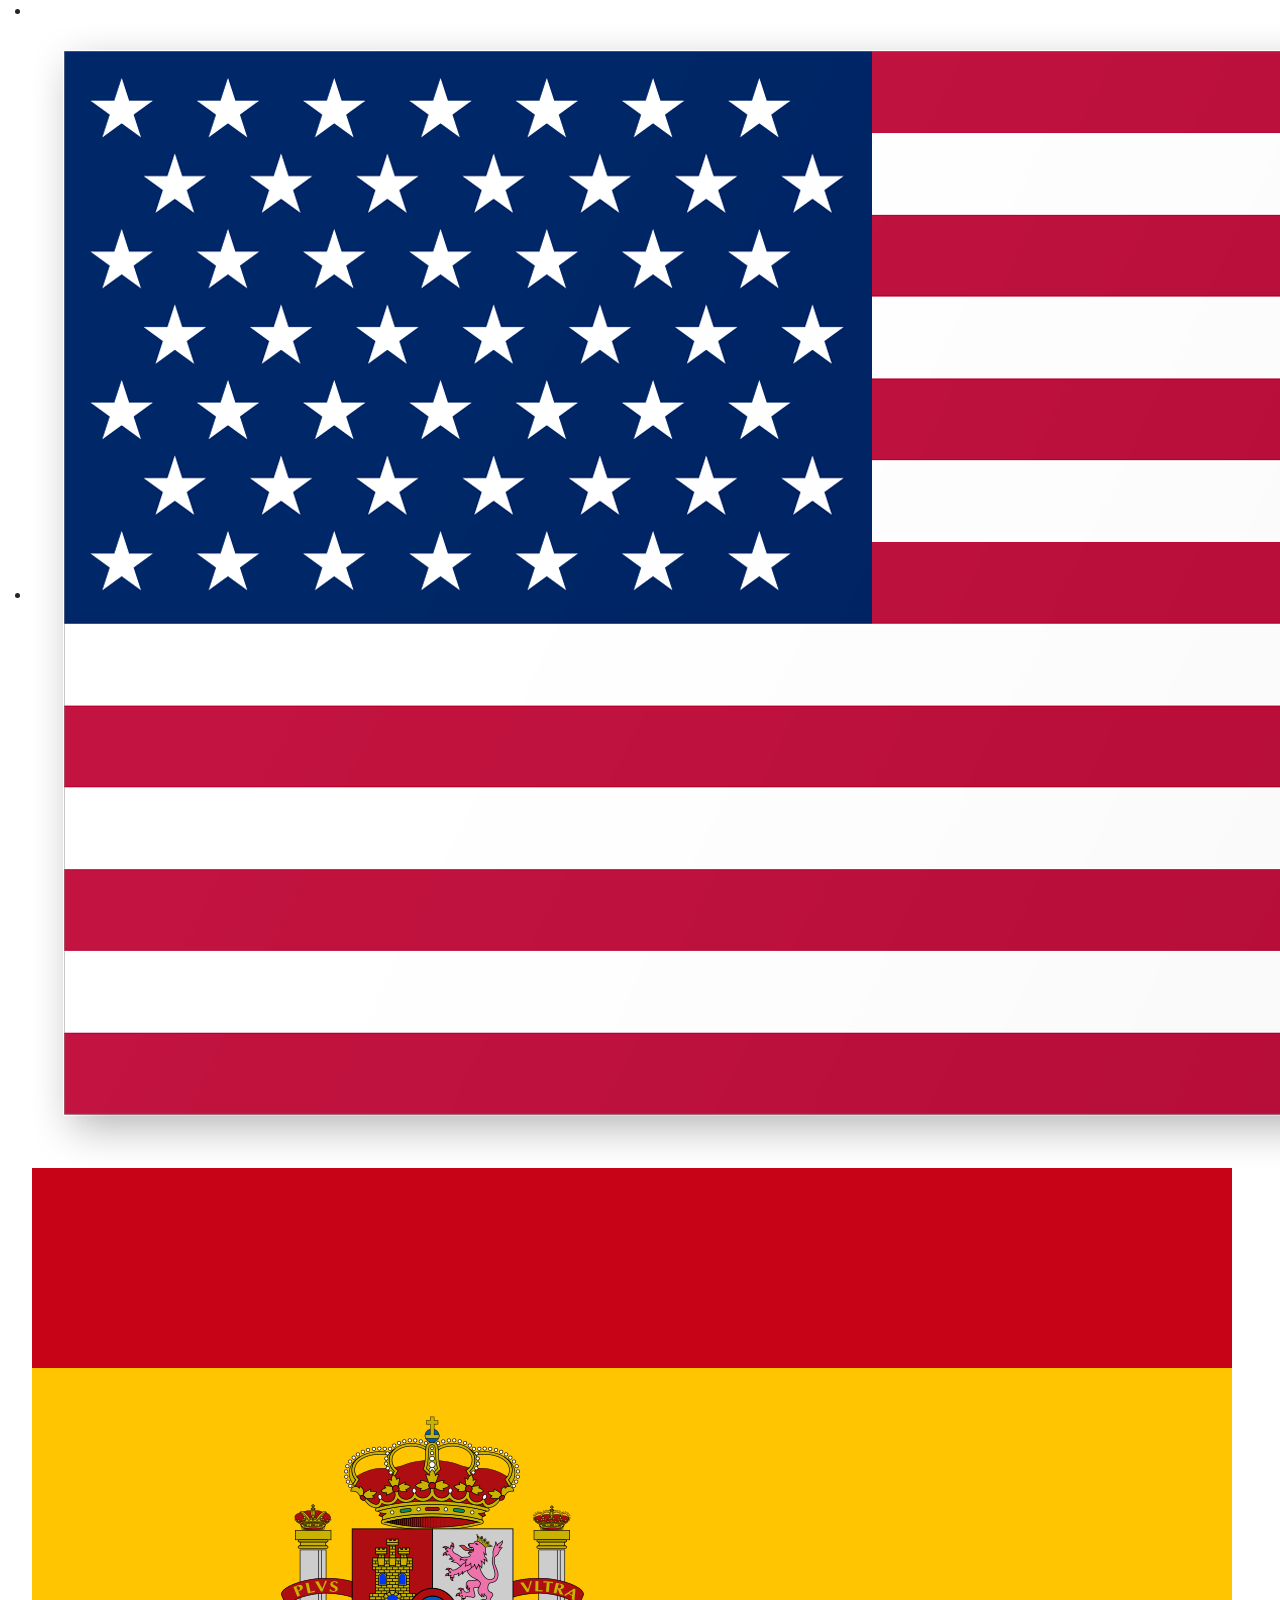
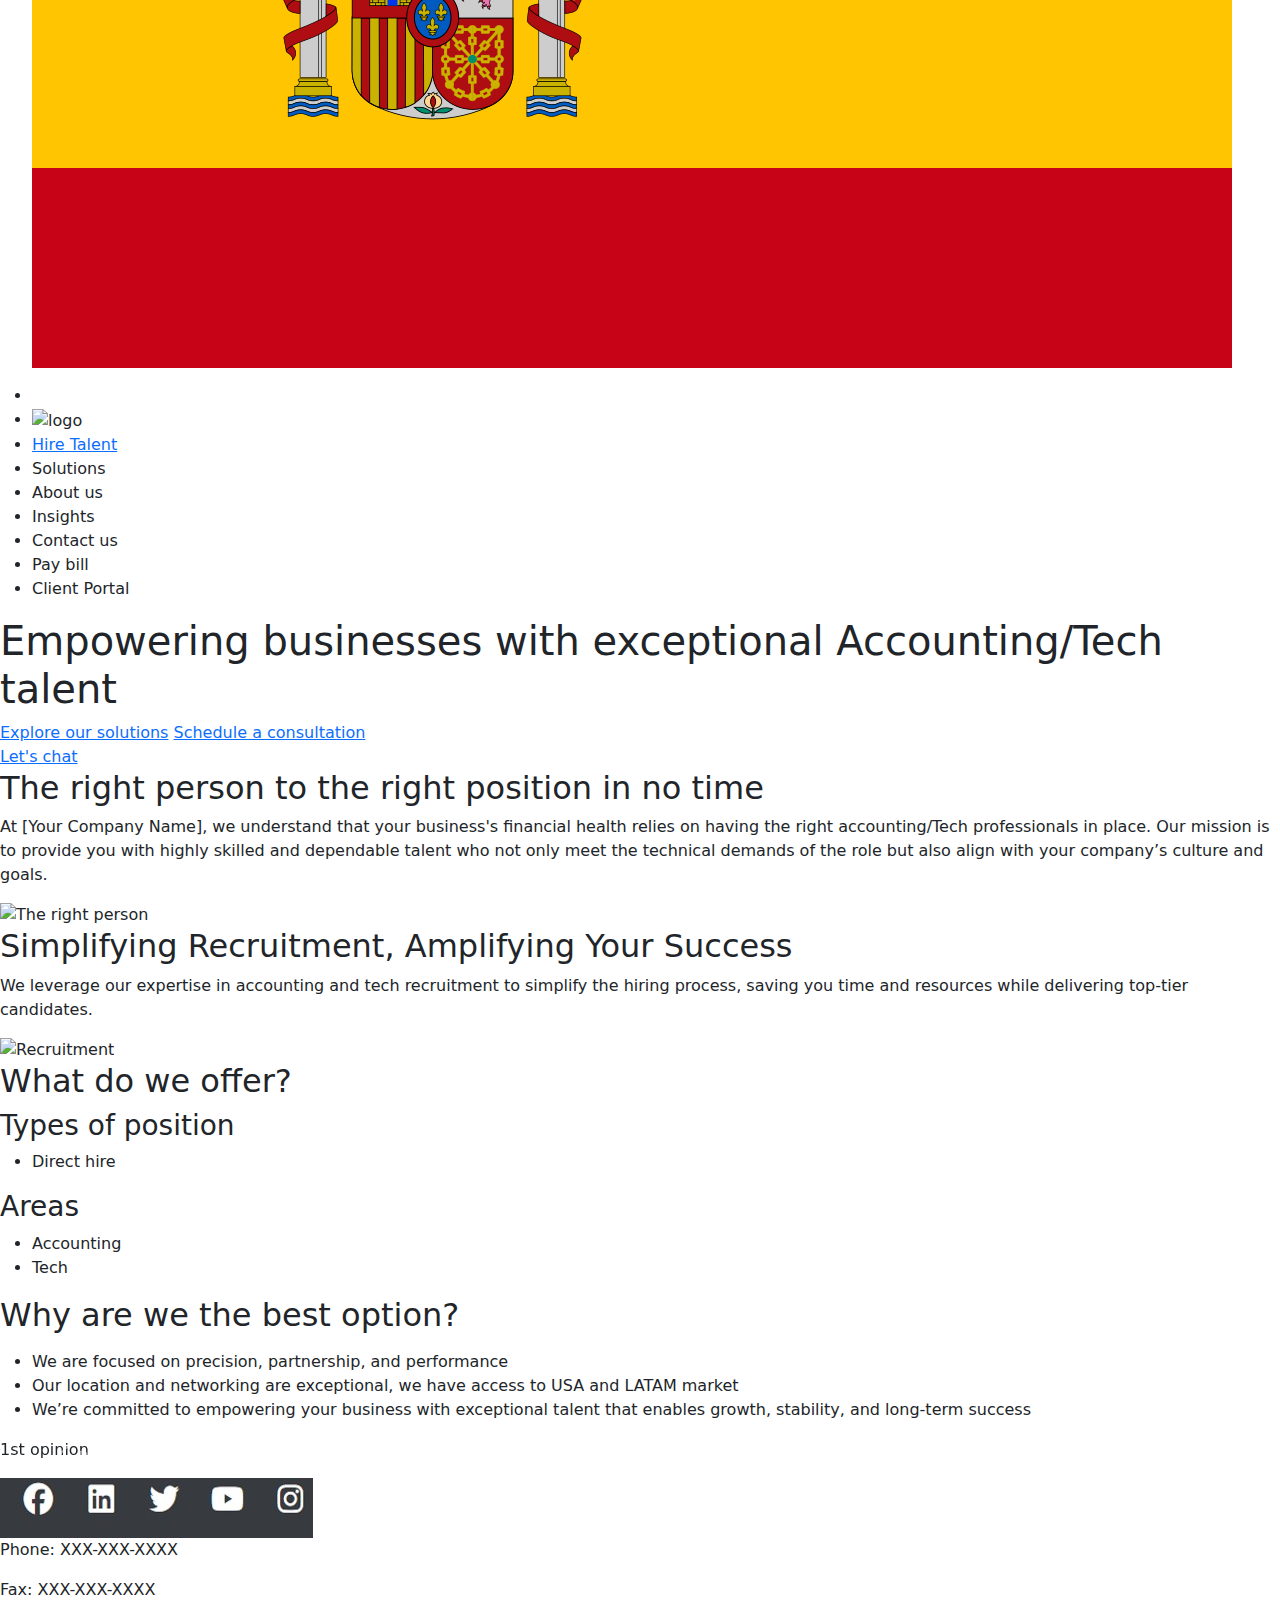
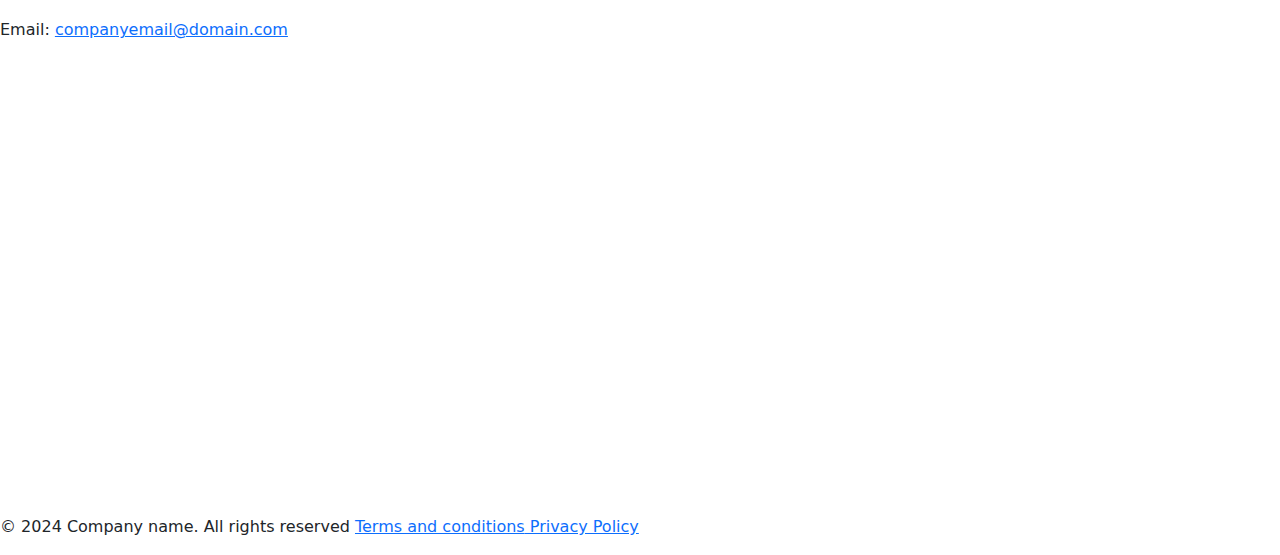
==== index.html @ a458c4ed "1st commit, just to save the 1st changes" ====
<!DOCTYPE html>
<html lang="en">
  <head>
    <meta charset="UTF-8" />
    <meta http-equiv="X-UA-Compatible" content="IE=edge" /> <!--The X-UA-Compatible meta tag allows web authors to choose which version of Internet Explorer (IE) should render the page. -->
    <meta name="viewport" content="width=device-width, initial-scale=1.0" />
    <link href="https://cdn.jsdelivr.net/npm/bootstrap@5.3.3/dist/css/bootstrap.min.css" rel="stylesheet" integrity="sha384-QWTKZyjpPEjISv5WaRU9OFeRpok6YctnYmDr5pNlyT2bRjXh0JMhjY6hW+ALEwIH" crossorigin="anonymous">
    <title>AI-Accounting</title>
    <link rel="stylesheet" href="style.css" />
  </head>
  <!-- HEADER - STICK RIBBON  -->
  <header> 
    <div id="language-ribbon">
        <ul>
            <li id="search-item" class="language-ribbon-item"></li>
            <li id="language-container-item" class="language-ribbon-item">
                <img alt="USA-flag" src="USA flag.png" loading="lazy">
                <img alt="Spain-flag" src="Spain flag.png" loading="lazy">
            </li>
        </ul>
    </div>
    <div id="menu">
        <nav id="nav-menu">
            <ul>
                <li id="logo" class="menu-item"></li>
                <li class="menu-item">
                    <a><img alt="logo" src="" loading="lazy"></a>
                </li>
                <li class="menu-item"><a href="index2.html" target="_blank">Hire Talent</a></li>
                <li class="menu-item"><a >Solutions</a></li>
                <li class="menu-item"><a>About us</a></li>
                <li class="menu-item"><a>Insights</a></li>
                <li class="menu-item"><a>Contact us</a></li>
                <li class="menu-item"><a>Pay bill</a></li>
                <li class="menu-item"><a>Client Portal</a></li>
            </ul>
        </nav>
    </div>
  </header>
  <!-- BODY -->
  <body>
    <section id="home-page-1st-vp" class="section-item">
        <div id="hp-1st-vp-container">
            <h1>Empowering businesses with exceptional Accounting/Tech talent</h1>
            <a href="index3.html" target="_blank">Explore our solutions</a>
            <a href="https://calendly.com/"  target="_blank">Schedule a consultation</a>
        </div>
        <div id="ws-link"><a href="https://wa.me/qr/YLX2N3ZNOW6HH1">Let's chat</a></div>
    </section>
    <section id="home-page-2nd-vp" class="section-item">
        <div id="hp-2nd-vp-container">
            <h2 class="vp-title">The right person to the right position in no time</h2>
            <p class="vp-paragraph">At [Your Company Name], we understand that your business's financial health relies on having the right accounting/Tech professionals in place.
                Our mission is to provide you with highly skilled and dependable talent who not only meet the technical demands of the role but also align with your company’s culture and goals.</p>
            <img src="" alt="The right person" loading="lazy" aria-label="Content">
        </div>
    </section>
    <section id="home-page-3rd-vp" class="section-item">
        <div id="hp-3rd-vp-container">
            <h2 class="vp-title">Simplifying Recruitment, Amplifying Your Success</h2>
            <p class="vp-paragraph">We leverage our expertise in accounting and tech recruitment to simplify the hiring process, saving you time and resources while delivering top-tier candidates.</p>
            <img src="" alt="Recruitment" loading="lazy" aria-label="Content">
        </div>
    </section>
    <section id="home-page-4th-vp" class="section-item">
        <div id="hp-4th-vp-container">
            <h2 class="vp-title">What do we offer?</h2>
            <article class="what-do-we-offer-item">
                <h3 class="vp-subtitle">Types of position</h3>
                <ul class="vp-list">
                    <li class="vp-list-item">Direct hire</li>
                </ul>
            </article>
            <article class="what-do-we-offer-item">
                <h3 class="vp-subtitle">Areas</h3>
                <ul class="vp-list">
                    <li class="vp-list-item">Accounting</li>
                    <li class="vp-list-item">Tech</li>
                </ul>
            </article>
        </div>
    </section>
    <section id="home-page-5th-vp" class="section-item">
        <div id="hp-5th-vp-container">
            <h2 class="vp-title">Why are we the best option?</h2>
            <p class="vp-paragraph"><ul>
                <li class="vp-list-item">We are  focused on precision, partnership, and performance</li>
                <li class="vp-list-item">Our location and networking are exceptional, we have access to USA and LATAM market</li>
                <li class="vp-list-item">We’re committed to empowering your business with exceptional talent that enables growth, stability, and long-term success</li>
            </ul></p>
        </div>
    </section>
    <section id="home-page-6th-vp" class="section-item">
        <div id="carouselExampleControls" class="carousel slide" data-ride="carousel">
            <div class="carousel-inner">
              <div class="carousel-item active">
                <p>1st opinion</p>
              </div>
              <div class="carousel-item">
                <p>2nd opinion</p>
              </div>
              <div class="carousel-item">
                <p>3rd opinion</p>
                <img class="d-block w-100" src="..." alt="Third slide">
              </div>
            </div>
            <a class="carousel-control-prev" href="#carouselExampleControls" role="button" data-slide="prev">
              <span class="carousel-control-prev-icon" aria-hidden="true"></span>
              <span class="sr-only">Previous</span>
            </a>
            <a class="carousel-control-next" href="#carouselExampleControls" role="button" data-slide="next">
              <span class="carousel-control-next-icon" aria-hidden="true"></span>
              <span class="sr-only">Next</span>
            </a>
          </div>
    </section>
    <footer id="footer" class="section-item">
        <div id="footer-top">
            <div id="social-media">
                <img src="Social icons.jpg">
                <p class="vp-paragraph">Phone: XXX-XXX-XXXX</p>
                <p class="vp-paragraph">Fax: XXX-XXX-XXXX</p>
                <p class="vp-paragraph">Email: <a href="operations@drage.com">companyemail@domain.com</a></p>
            </div>
            <div id="address-map">
                <iframe src="https://www.google.com/maps/embed?pb=!1m18!1m12!1m3!1d3594.900350134119!2d-80.28586082460143!3d25.70772317738582!2m3!1f0!2f0!3f0!3m2!1i1024!2i768!4f13.1!3m3!1m2!1s0x88d9c7fb9c300001%3A0x1b3c78d5ae672bc2!2s1550%20Madruga%20Ave%20STE%20150%2C%20Coral%20Gables%2C%20FL%2033146!5e0!3m2!1sen!2sus!4v1735952001867!5m2!1sen!2sus" width="600" height="450" style="border:0;" allowfullscreen="" loading="lazy" referrerpolicy="no-referrer-when-downgrade"></iframe>
            </div>
        </div>
        <div id="footer-bottom">
            <p class="footer-bottom">© 2024 Company name. All rights reserved <span class="footer-link"><a href=""> Terms and conditions</a></span><span class="footer-link"><a href=""> Privacy Policy</a></span></p>
        </div>
    </footer>

    <script src="https://code.jquery.com/jquery-3.6.0.min.js"></script>
    <script src="https://cdn.jsdelivr.net/npm/@popperjs/core@2.10.2/dist/umd/popper.min.js"></script>
    <script src="https://cdn.jsdelivr.net/npm/bootstrap@5.3.3/dist/js/bootstrap.min.js"></script>   
  </body>

<html>
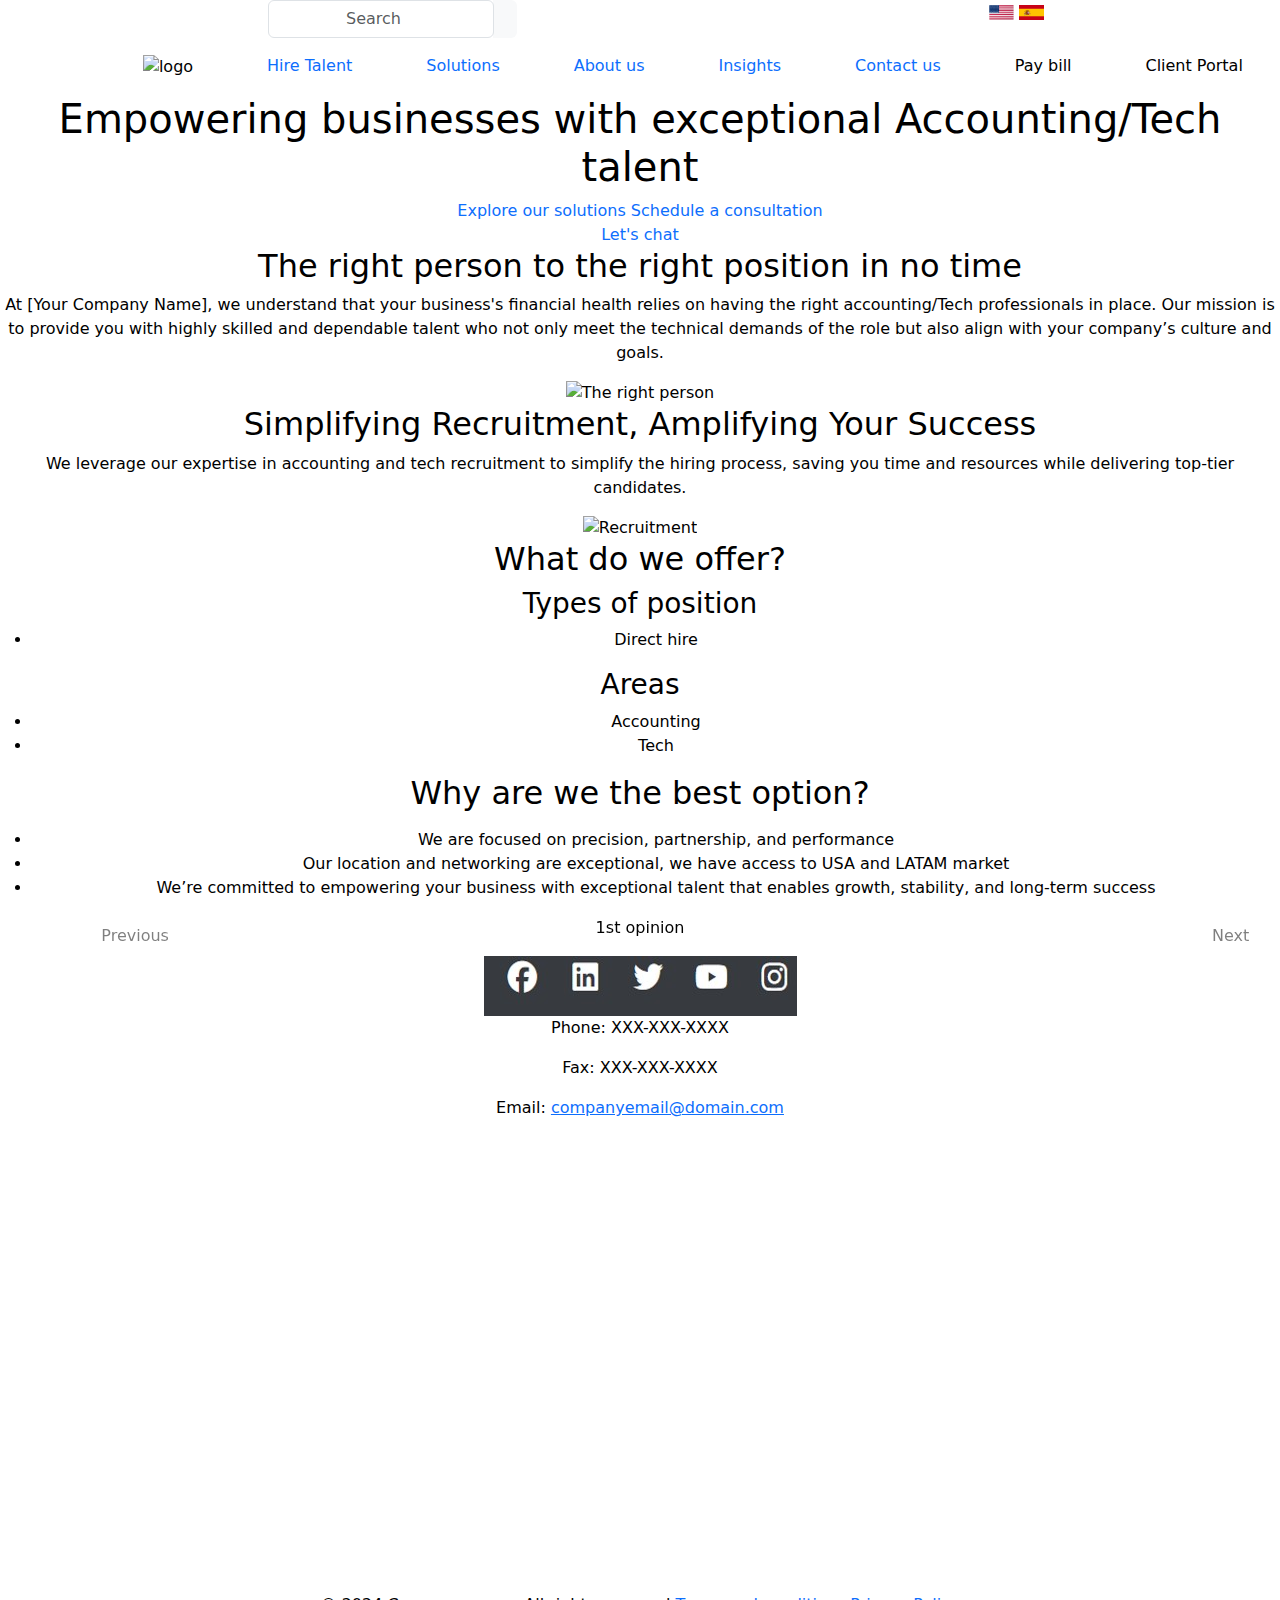
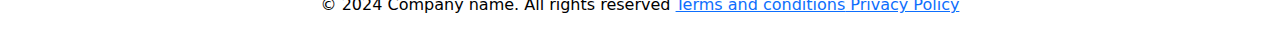
==== commit 4014c427: "Structure almost ready with first CSS config" ====
--- a/index.html
+++ b/index.html
@@ -10,9 +10,16 @@
   </head>
   <!-- HEADER - STICK RIBBON  -->
   <header> 
-    <div id="language-ribbon">
-        <ul>
-            <li id="search-item" class="language-ribbon-item"></li>
+    <div id="language-ribbon-container">
+        <ul id="language-ribbon">
+            <li id="search-item" class="language-ribbon-item">
+                <div class="input-group rounded">
+                    <input type="search" class="form-control rounded" placeholder="Search" aria-label="Search" aria-describedby="search-addon" />
+                    <span class="input-group-text border-0" id="search-addon">
+                      <i class="fas fa-search"></i>
+                    </span>
+                  </div>
+            </li>
             <li id="language-container-item" class="language-ribbon-item">
                 <img alt="USA-flag" src="USA flag.png" loading="lazy">
                 <img alt="Spain-flag" src="Spain flag.png" loading="lazy">
@@ -24,13 +31,13 @@
             <ul>
                 <li id="logo" class="menu-item"></li>
                 <li class="menu-item">
-                    <a><img alt="logo" src="" loading="lazy"></a>
+                    <a href="index.html" target="_blank"><img alt="logo" src="" loading="lazy"></a>
                 </li>
                 <li class="menu-item"><a href="index2.html" target="_blank">Hire Talent</a></li>
-                <li class="menu-item"><a >Solutions</a></li>
-                <li class="menu-item"><a>About us</a></li>
-                <li class="menu-item"><a>Insights</a></li>
-                <li class="menu-item"><a>Contact us</a></li>
+                <li class="menu-item"><a href="index3.html" target="_blank">Solutions</a></li>
+                <li class="menu-item"><a href="index4.html" target="_blank">About us</a></li>
+                <li class="menu-item"><a href="index5.html" target="_blank">Insights</a></li>
+                <li class="menu-item"><a href="index6.html" target="_blank"> Contact us</a></li>
                 <li class="menu-item"><a>Pay bill</a></li>
                 <li class="menu-item"><a>Client Portal</a></li>
             </ul>
@@ -42,10 +49,10 @@
     <section id="home-page-1st-vp" class="section-item">
         <div id="hp-1st-vp-container">
             <h1>Empowering businesses with exceptional Accounting/Tech talent</h1>
-            <a href="index3.html" target="_blank">Explore our solutions</a>
-            <a href="https://calendly.com/"  target="_blank">Schedule a consultation</a>
+            <a class="home-page-button" href="index3.html" target="_blank">Explore our solutions</a>
+            <a class="home-page-button" href="https://calendly.com/"  target="_blank">Schedule a consultation</a>
         </div>
-        <div id="ws-link"><a href="https://wa.me/qr/YLX2N3ZNOW6HH1">Let's chat</a></div>
+        <div id="ws-link"><a class="home-page-button" href="https://wa.me/qr/YLX2N3ZNOW6HH1">Let's chat</a></div>
     </section>
     <section id="home-page-2nd-vp" class="section-item">
         <div id="hp-2nd-vp-container">
@@ -134,6 +141,11 @@
     <script src="https://code.jquery.com/jquery-3.6.0.min.js"></script>
     <script src="https://cdn.jsdelivr.net/npm/@popperjs/core@2.10.2/dist/umd/popper.min.js"></script>
     <script src="https://cdn.jsdelivr.net/npm/bootstrap@5.3.3/dist/js/bootstrap.min.js"></script>   
+    <script>
+        // Initialization for ES Users
+        import { Input, Ripple, initMDB } from "mdb-ui-kit";
+        initMDB({ Input, Ripple });
+    </script>
   </body>
 
 <html>
--- a/style.css
+++ b/style.css
@@ -0,0 +1,42 @@
+:root {
+    --title-color: black;
+  }
+  
+  * {
+    color: var(--title-color);
+    box-sizing: border-box;
+    margin: 0 auto;
+    text-align: center;
+  }
+  
+  html {
+    font-family: arial, verdana;
+   scroll-behavior: smooth;
+  }
+
+  .menu-item > a, .home-page-button {
+    text-decoration: none;
+  }
+
+  #language-ribbon, #nav-menu > ul {
+    list-style-type: none;
+  }
+  
+  #language-container-item > img {
+    width: 25px;
+    height: 15px;
+  }
+
+  #language-ribbon, #nav-menu > ul {
+    display: flex;
+  }
+
+  #language-ribbon {
+    justify-content: flex-end;
+  }
+  
+  /*MEDIA*/
+  
+  @media screen and (max-width: 480px) {
+    
+  }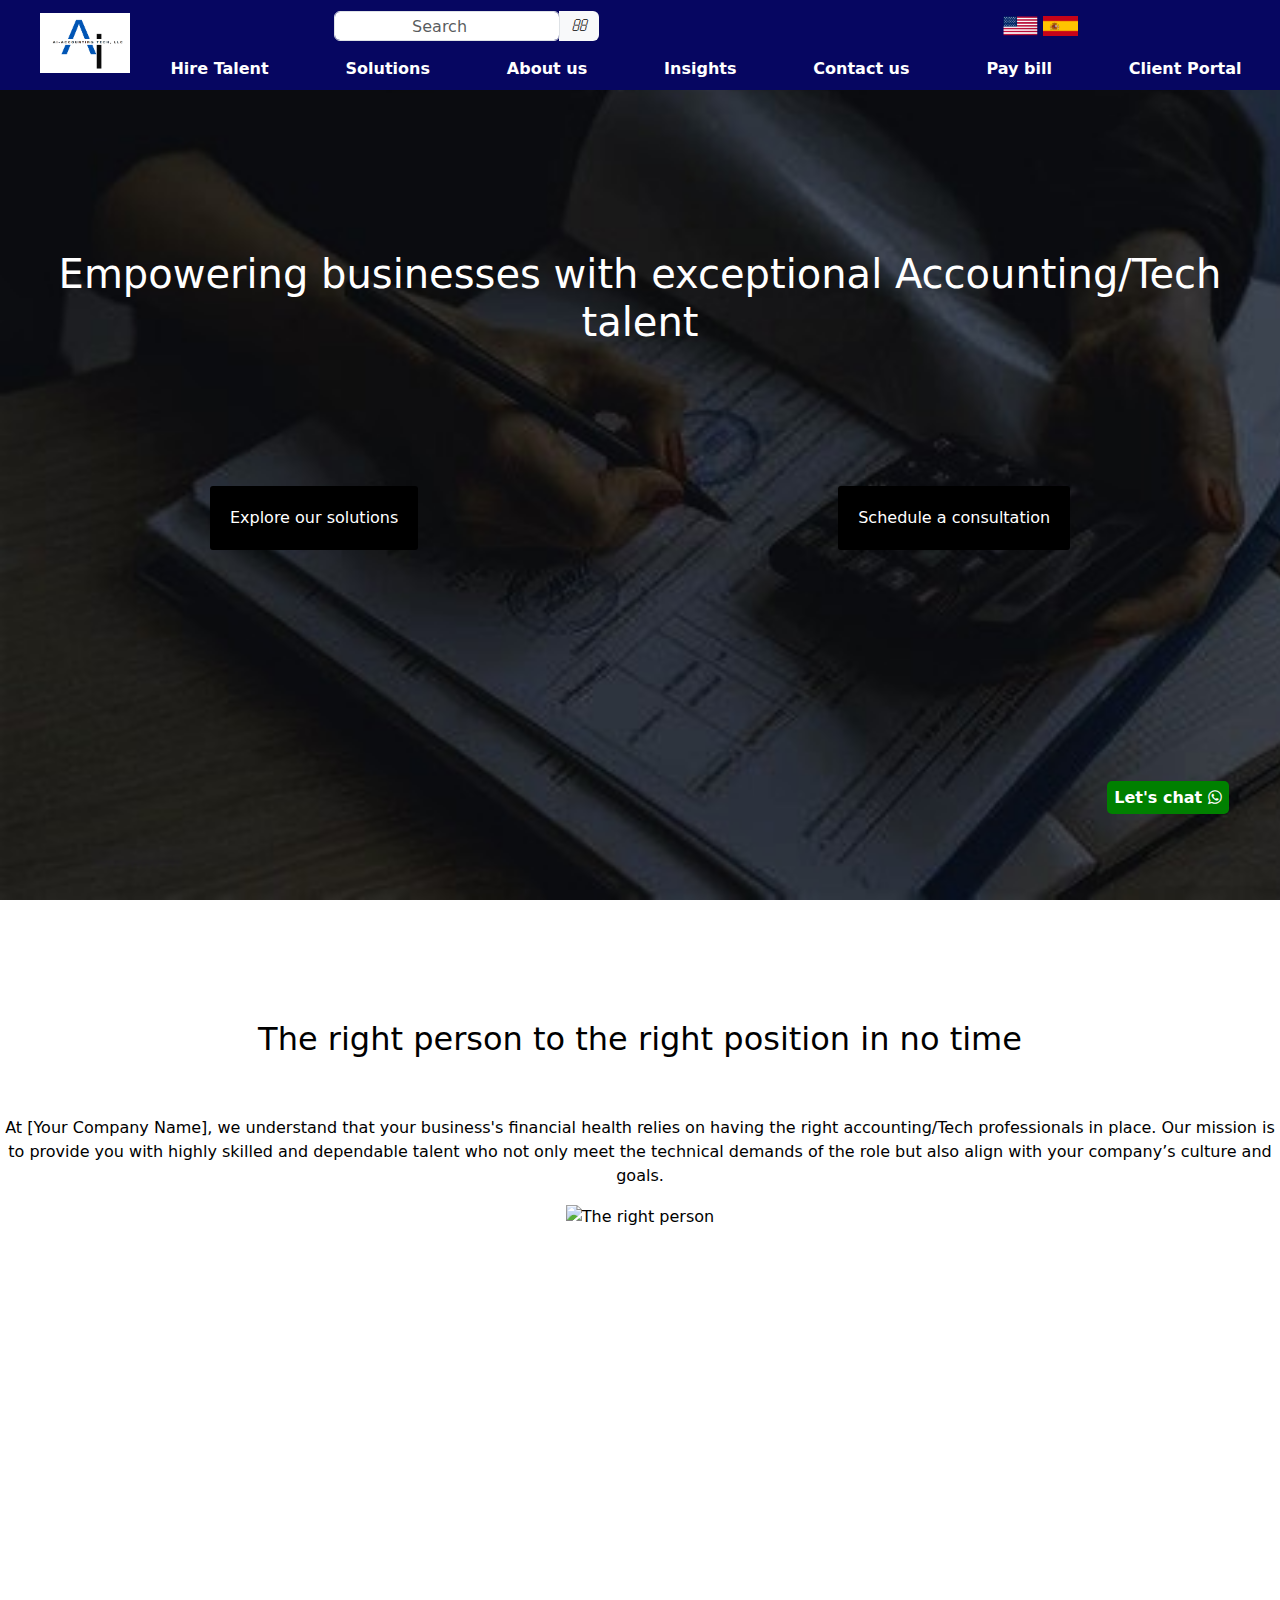
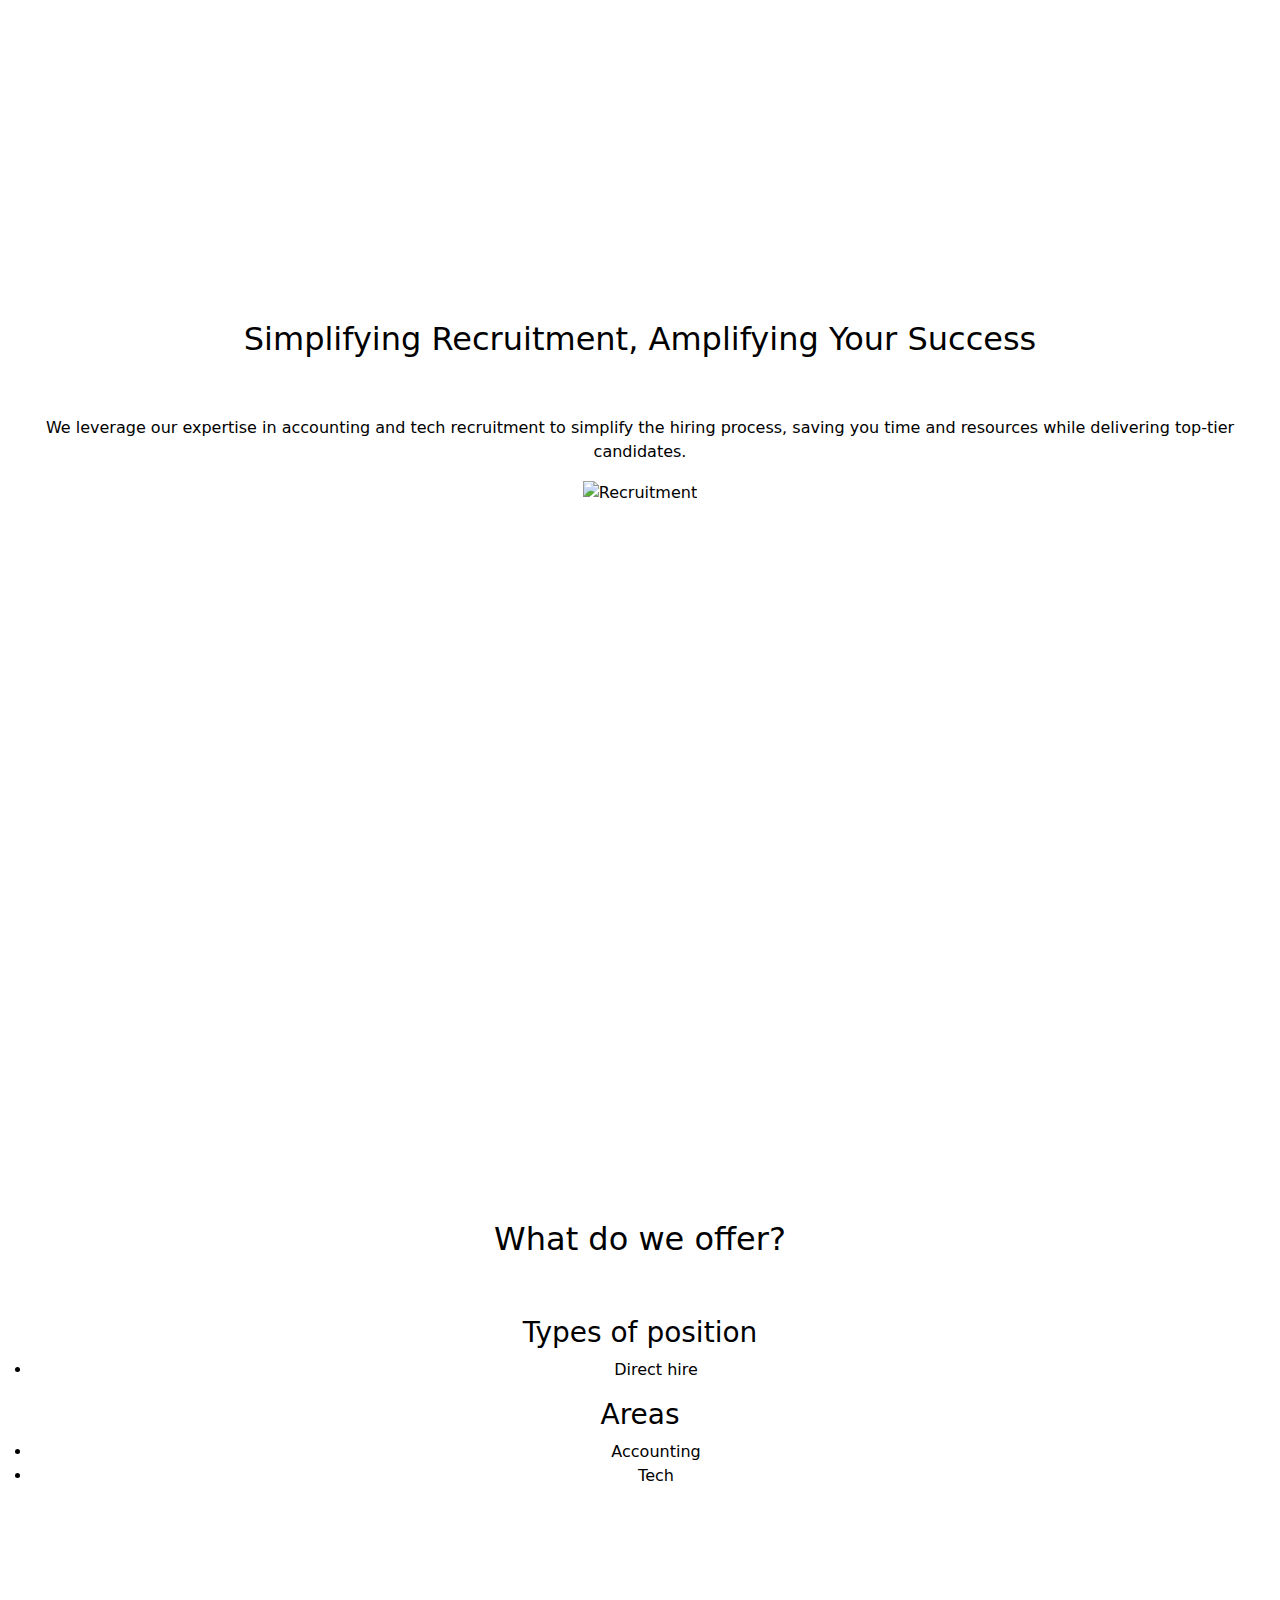
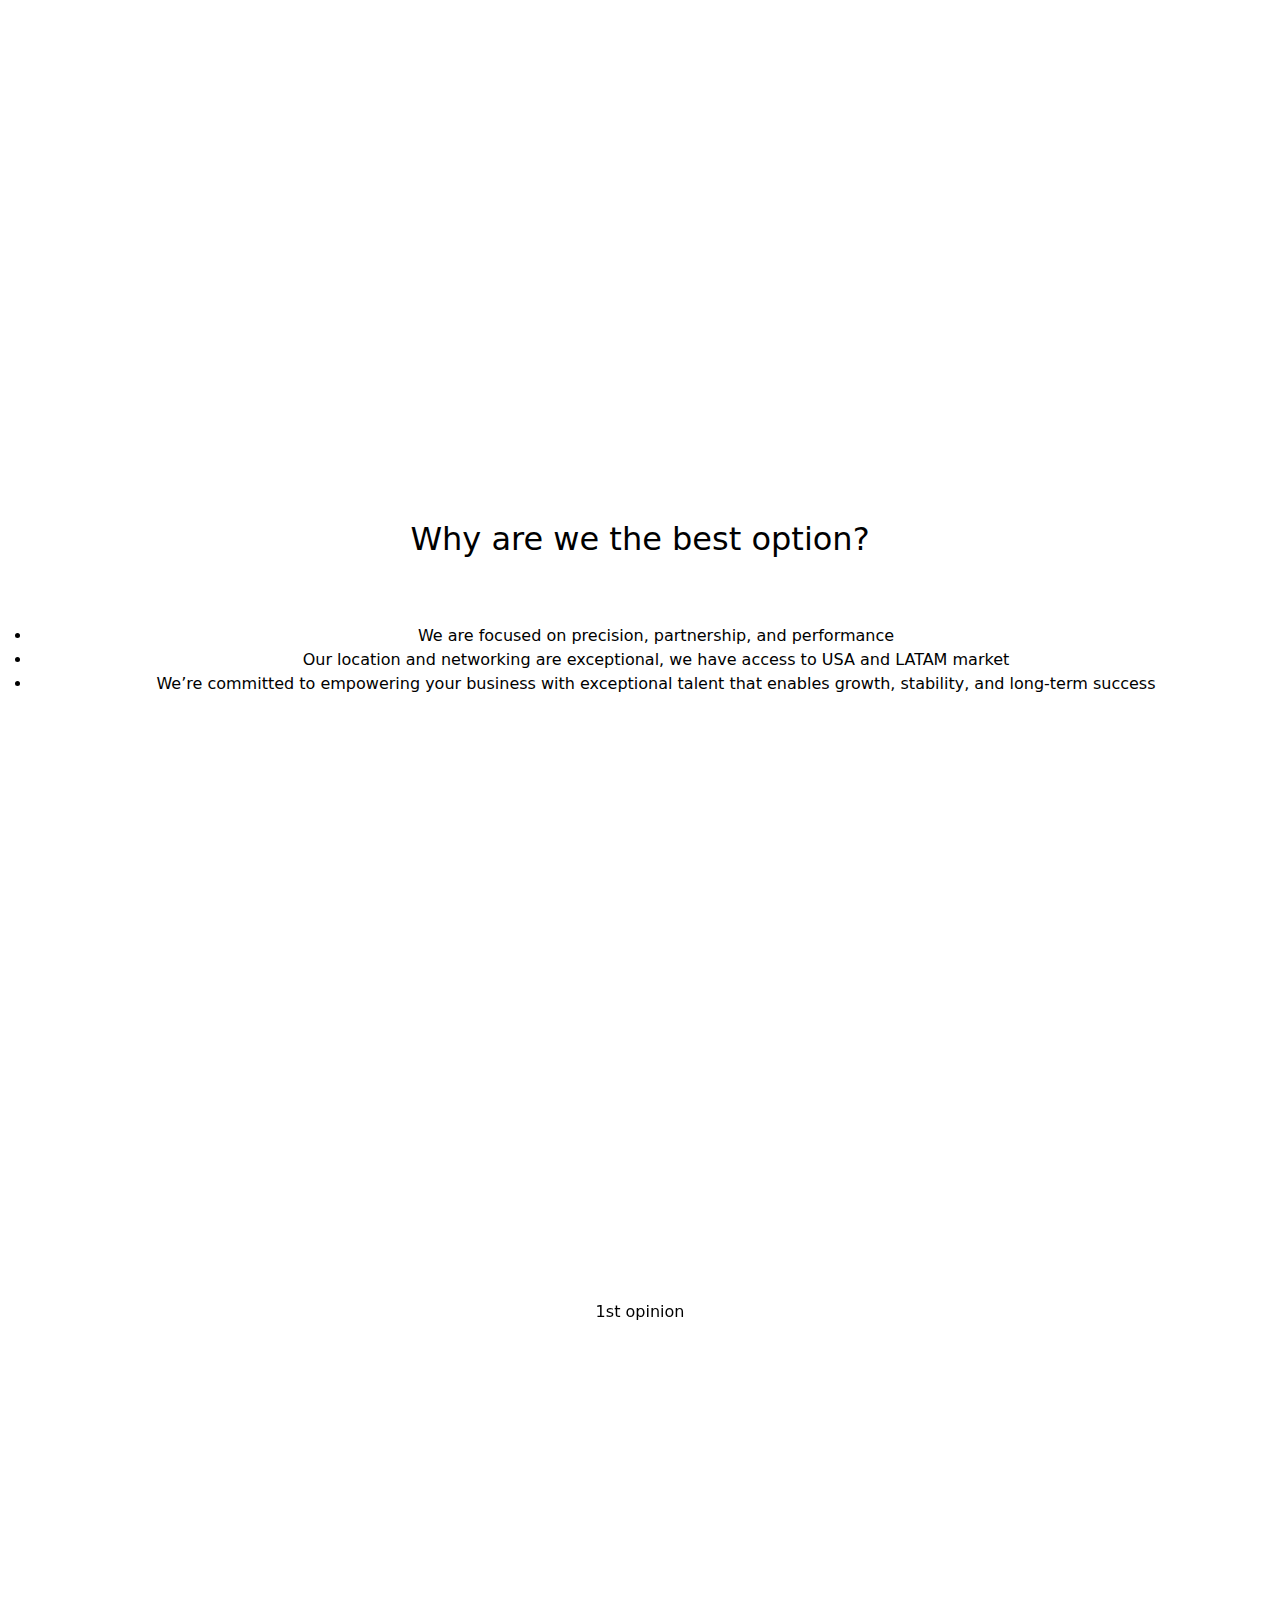
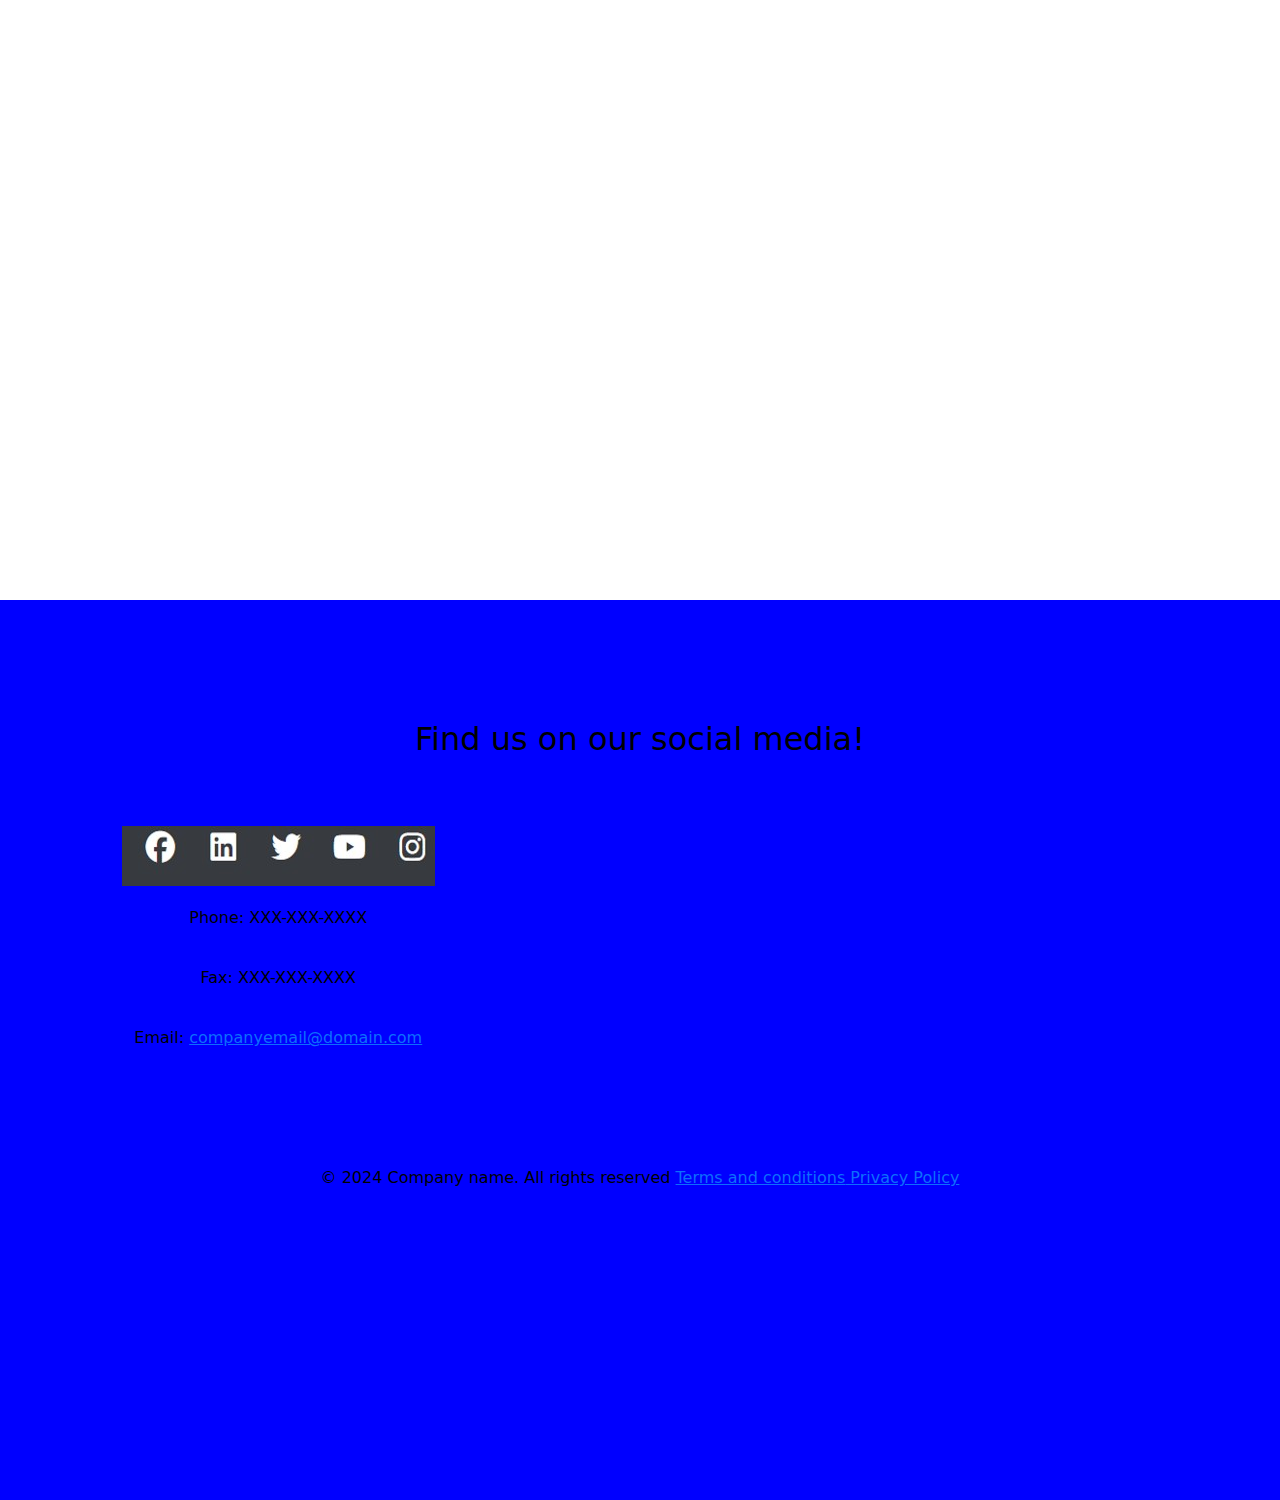
==== commit 40188732: "More css details up to footer" ====
--- a/index.html
+++ b/index.html
@@ -7,15 +7,19 @@
     <link href="https://cdn.jsdelivr.net/npm/bootstrap@5.3.3/dist/css/bootstrap.min.css" rel="stylesheet" integrity="sha384-QWTKZyjpPEjISv5WaRU9OFeRpok6YctnYmDr5pNlyT2bRjXh0JMhjY6hW+ALEwIH" crossorigin="anonymous">
     <title>AI-Accounting</title>
     <link rel="stylesheet" href="style.css" />
+    <link rel="stylesheet" href="https://cdnjs.cloudflare.com/ajax/libs/font-awesome/4.7.0/css/font-awesome.min.css">
   </head>
   <!-- HEADER - STICK RIBBON  -->
-  <header> 
+  <header>
+    <div id="logo-container"> 
+        <a href="index.html" target="_blank"><img id="logo" alt="logo" src="Staffing logo.png" loading="lazy"></a>
+    </div>
     <div id="language-ribbon-container">
         <ul id="language-ribbon">
             <li id="search-item" class="language-ribbon-item">
                 <div class="input-group rounded">
-                    <input type="search" class="form-control rounded" placeholder="Search" aria-label="Search" aria-describedby="search-addon" />
-                    <span class="input-group-text border-0" id="search-addon">
+                    <input type="search" class="form-control rounded search-item" placeholder="Search" aria-label="Search" aria-describedby="search-addon" />
+                    <span class="input-group-text border-0 search-item" id="search-addon">
                       <i class="fas fa-search"></i>
                     </span>
                   </div>
@@ -29,17 +33,13 @@
     <div id="menu">
         <nav id="nav-menu">
             <ul>
-                <li id="logo" class="menu-item"></li>
-                <li class="menu-item">
-                    <a href="index.html" target="_blank"><img alt="logo" src="" loading="lazy"></a>
-                </li>
                 <li class="menu-item"><a href="index2.html" target="_blank">Hire Talent</a></li>
                 <li class="menu-item"><a href="index3.html" target="_blank">Solutions</a></li>
                 <li class="menu-item"><a href="index4.html" target="_blank">About us</a></li>
                 <li class="menu-item"><a href="index5.html" target="_blank">Insights</a></li>
                 <li class="menu-item"><a href="index6.html" target="_blank"> Contact us</a></li>
-                <li class="menu-item"><a>Pay bill</a></li>
-                <li class="menu-item"><a>Client Portal</a></li>
+                <li class="menu-item"><a href="https://secure.cpacharge.com/login">Pay bill</a></li>
+                <li class="menu-item"><a href="https://www.sharefile.com/">Client Portal</a></li>
             </ul>
         </nav>
     </div>
@@ -48,11 +48,13 @@
   <body>
     <section id="home-page-1st-vp" class="section-item">
         <div id="hp-1st-vp-container">
-            <h1>Empowering businesses with exceptional Accounting/Tech talent</h1>
-            <a class="home-page-button" href="index3.html" target="_blank">Explore our solutions</a>
-            <a class="home-page-button" href="https://calendly.com/"  target="_blank">Schedule a consultation</a>
+            <h1 id="Home-page-Welcoming">Empowering businesses with exceptional Accounting/Tech talent</h1>
+            <div id="btns-hp-1st-vp-container">
+                <a class="home-page-button" href="index3.html" target="_blank">Explore our solutions</a>
+                <a class="home-page-button" href="https://calendly.com/"  target="_blank">Schedule a consultation</a>
+            </div>
         </div>
-        <div id="ws-link"><a class="home-page-button" href="https://wa.me/qr/YLX2N3ZNOW6HH1">Let's chat</a></div>
+        <div id="ws-link-container"><a id="ws-link" href="https://wa.me/qr/YLX2N3ZNOW6HH1">Let's chat <i class="fa fa-whatsapp" style="color:white"></i></a></div>
     </section>
     <section id="home-page-2nd-vp" class="section-item">
         <div id="hp-2nd-vp-container">
@@ -122,6 +124,9 @@
           </div>
     </section>
     <footer id="footer" class="section-item">
+        <div> 
+            <h2 id="footer-h2" class="vp-title">Find us on our social media!</h2>
+        </div>
         <div id="footer-top">
             <div id="social-media">
                 <img src="Social icons.jpg">
@@ -130,7 +135,7 @@
                 <p class="vp-paragraph">Email: <a href="operations@drage.com">companyemail@domain.com</a></p>
             </div>
             <div id="address-map">
-                <iframe src="https://www.google.com/maps/embed?pb=!1m18!1m12!1m3!1d3594.900350134119!2d-80.28586082460143!3d25.70772317738582!2m3!1f0!2f0!3f0!3m2!1i1024!2i768!4f13.1!3m3!1m2!1s0x88d9c7fb9c300001%3A0x1b3c78d5ae672bc2!2s1550%20Madruga%20Ave%20STE%20150%2C%20Coral%20Gables%2C%20FL%2033146!5e0!3m2!1sen!2sus!4v1735952001867!5m2!1sen!2sus" width="600" height="450" style="border:0;" allowfullscreen="" loading="lazy" referrerpolicy="no-referrer-when-downgrade"></iframe>
+                <iframe src="https://www.google.com/maps/embed?pb=!1m18!1m12!1m3!1d3594.900350134119!2d-80.28586082460143!3d25.70772317738582!2m3!1f0!2f0!3f0!3m2!1i1024!2i768!4f13.1!3m3!1m2!1s0x88d9c7fb9c300001%3A0x1b3c78d5ae672bc2!2s1550%20Madruga%20Ave%20STE%20150%2C%20Coral%20Gables%2C%20FL%2033146!5e0!3m2!1sen!2sus!4v1735952001867!5m2!1sen!2sus"  style="border:0;" allowfullscreen="" loading="lazy" referrerpolicy="no-referrer-when-downgrade"></iframe>
             </div>
         </div>
         <div id="footer-bottom">
--- a/style.css
+++ b/style.css
@@ -1,5 +1,15 @@
 :root {
+  /*Header*/
     --title-color: black;
+    --ribbon-color-font: white;
+    --ribbon-color-bg: rgb(6, 6, 97);
+    --ribbon-color-font-hover: rgb(6, 6, 97);
+    --ribbon-color-bg-hover: white;
+    /*Home page*/
+    --btn-1st-vp-color: white;
+    --btn-1st-vp-bg: black;
+    --btn-1st-vp-bg-hover: rgba(0, 0, 0, 0.89);
+    --welcoming-h1: var(--btn-1st-vp-bg);
   }
   
   * {
@@ -7,12 +17,64 @@
     box-sizing: border-box;
     margin: 0 auto;
     text-align: center;
+    padding: 0;
+
   }
   
   html {
     font-family: arial, verdana;
    scroll-behavior: smooth;
   }
+
+  body {
+    height: 100%;
+  }
+
+  /*HEADER-----------------------------------------------------------------*/
+  header {
+    background-color: var(--ribbon-color-bg);
+    width: 100%;
+    height: 90px;
+    position: fixed;
+    top: 0px;
+    z-index:100;
+  }
+
+  #logo-container {
+    float: left;
+  }
+
+  #logo {
+    width: 100px;
+    height: 70px;
+    position: relative;
+    top: 8px;
+    left: 35px;
+    padding: 5px;
+  }
+
+  .search-item {
+    height: 30px;
+  }
+
+  #language-ribbon { /*Check how to move children*/
+    padding-top: 11px;
+  }
+
+
+  .menu-item > a {
+    color: var(--ribbon-color-font);
+    font-weight: bold;
+    padding: 4px;
+    border-radius: 5px;
+
+  }
+
+  .menu-item > a:hover {
+    color: var(--ribbon-color-font-hover);
+    background-color: var(--ribbon-color-bg-hover);
+  }
+
 
   .menu-item > a, .home-page-button {
     text-decoration: none;
@@ -22,9 +84,10 @@
     list-style-type: none;
   }
   
-  #language-container-item > img {
-    width: 25px;
-    height: 15px;
+  #language-container-item > img { /*Flag sizes*/
+    width: 35px;
+    height: 25px;
+    padding-top: 5px;
   }
 
   #language-ribbon, #nav-menu > ul {
@@ -34,6 +97,93 @@
   #language-ribbon {
     justify-content: flex-end;
   }
+
+  /*Body content ALL index-----------------------------------------------------------------*/
+
+  .section-item, footer {
+    height: 100vh;
+  }
+
+  /*Body content home page-----------------------------------------------------------------*/
+  
+  #home-page-1st-vp { 
+    position: relative; 
+    background-image: url("homePageImg.jpg"); 
+    background-repeat: no-repeat; 
+    background-size: cover; 
+  } 
+
+ #btns-hp-1st-vp {
+  display: flex;
+ }
+
+ #Home-page-Welcoming {
+  padding: 250px 0 50px 0;
+  color: white; /*FIND SOME WAY TO FIX OPACITY AND CHANGE THIS*/
+ }
+
+ #btns-hp-1st-vp-container {
+  margin-top: 90px;
+  display: flex;
+ }
+
+ .home-page-button {
+  color: var(--btn-1st-vp-color);
+  background-color: var(--btn-1st-vp-bg);
+  padding: 20px;
+  border-radius: 3px;
+ }
+
+ .home-page-button:hover {
+  background-color: var(--btn-1st-vp-bg-hover);
+  transform: scale(1.05);
+ }
+
+ #ws-link {
+  color: white;
+  background-color: green;
+  font-weight: bold;
+  text-decoration: none;
+  padding: 7px;
+  border-radius: 5px;
+ }
+
+ #ws-link-container:hover {
+  transform: scale(1.04);
+ }
+
+ #ws-link-container {
+  position: fixed;
+  right: 4%;
+  bottom: 10%;
+ }
+ 
+/*Footer-----------------------------------------------------------------*/
+footer {
+  background-color: blue;
+} 
+
+.vp-title {
+  padding: 120px 0 50px 0;
+}
+
+#footer-top {
+  display: flex;
+  padding-bottom: 90px;
+ }
+
+#social-media > * {
+  padding: 10px;
+}
+
+#address-map > iframe {
+  width: 500px;
+  height: 250px;
+}
+
+#solutions-1st-vp {
+  background-color: brown;
+}
   
   /*MEDIA*/
   
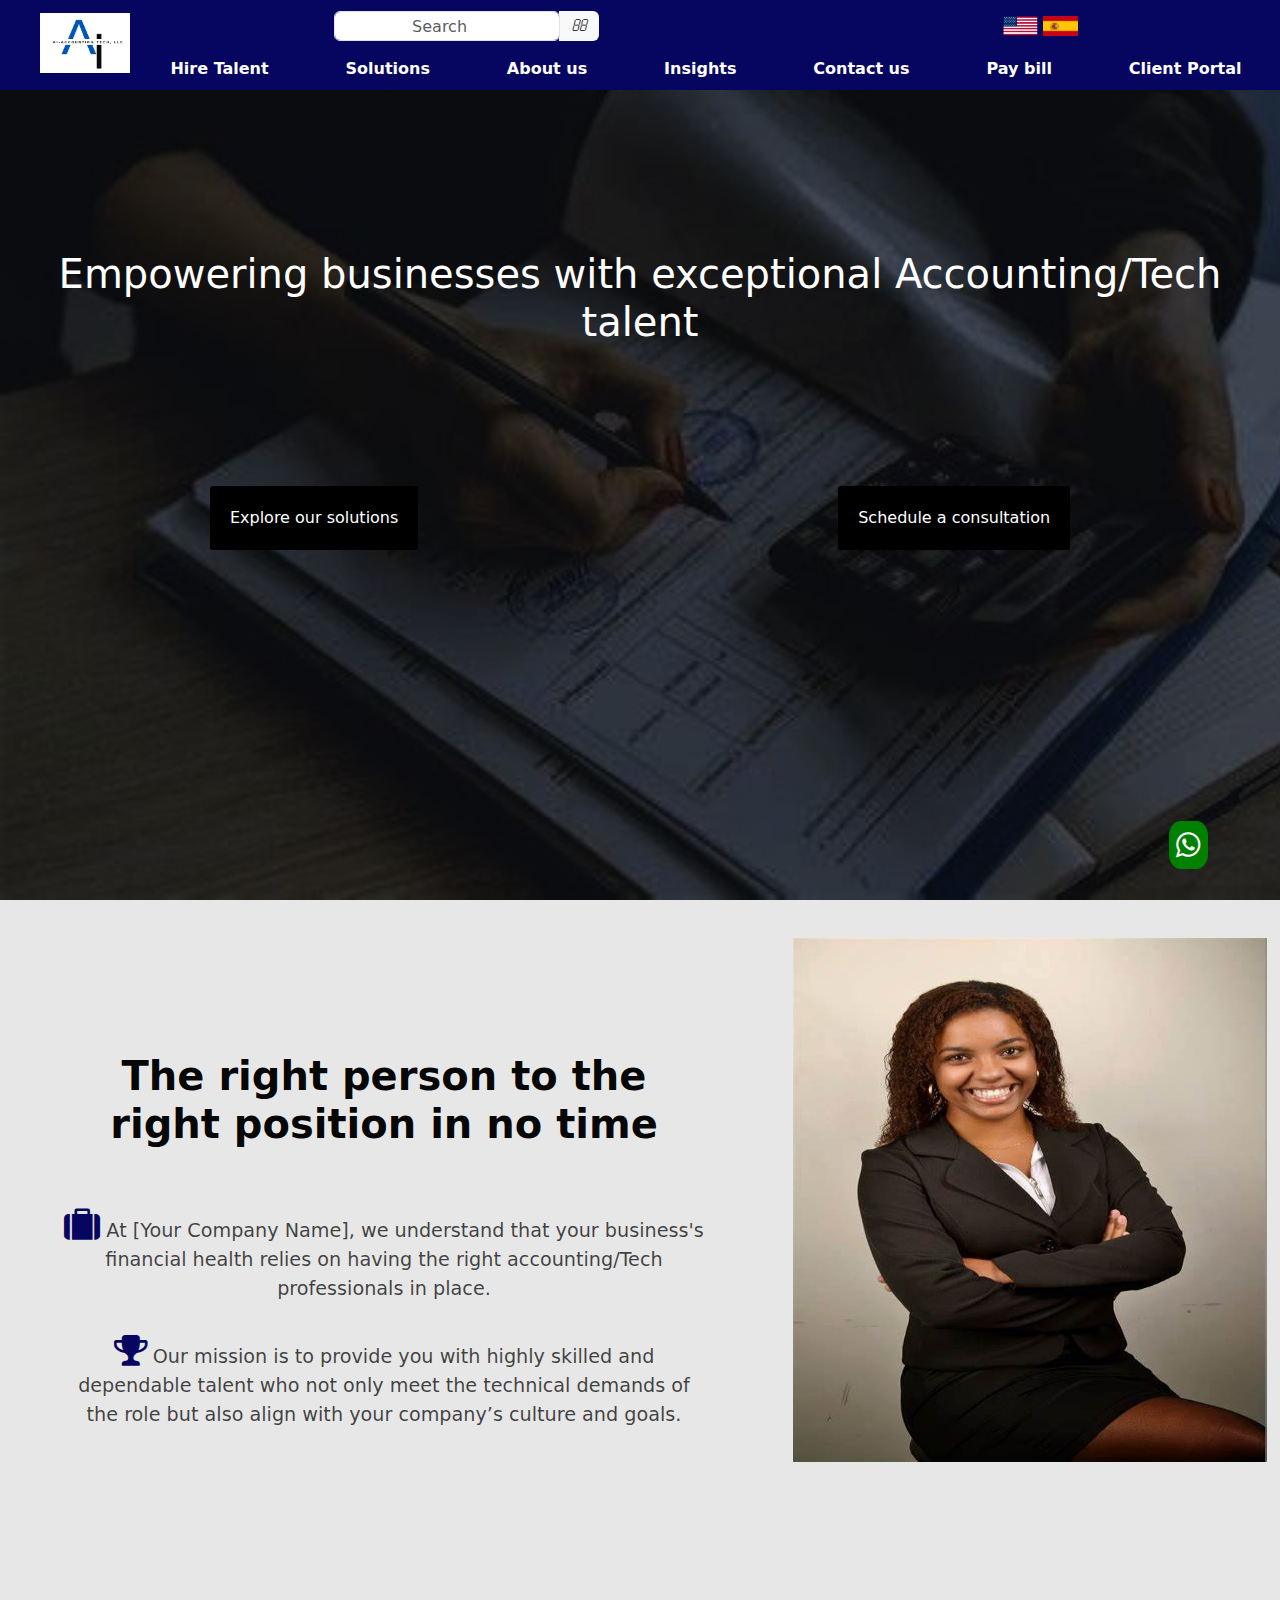
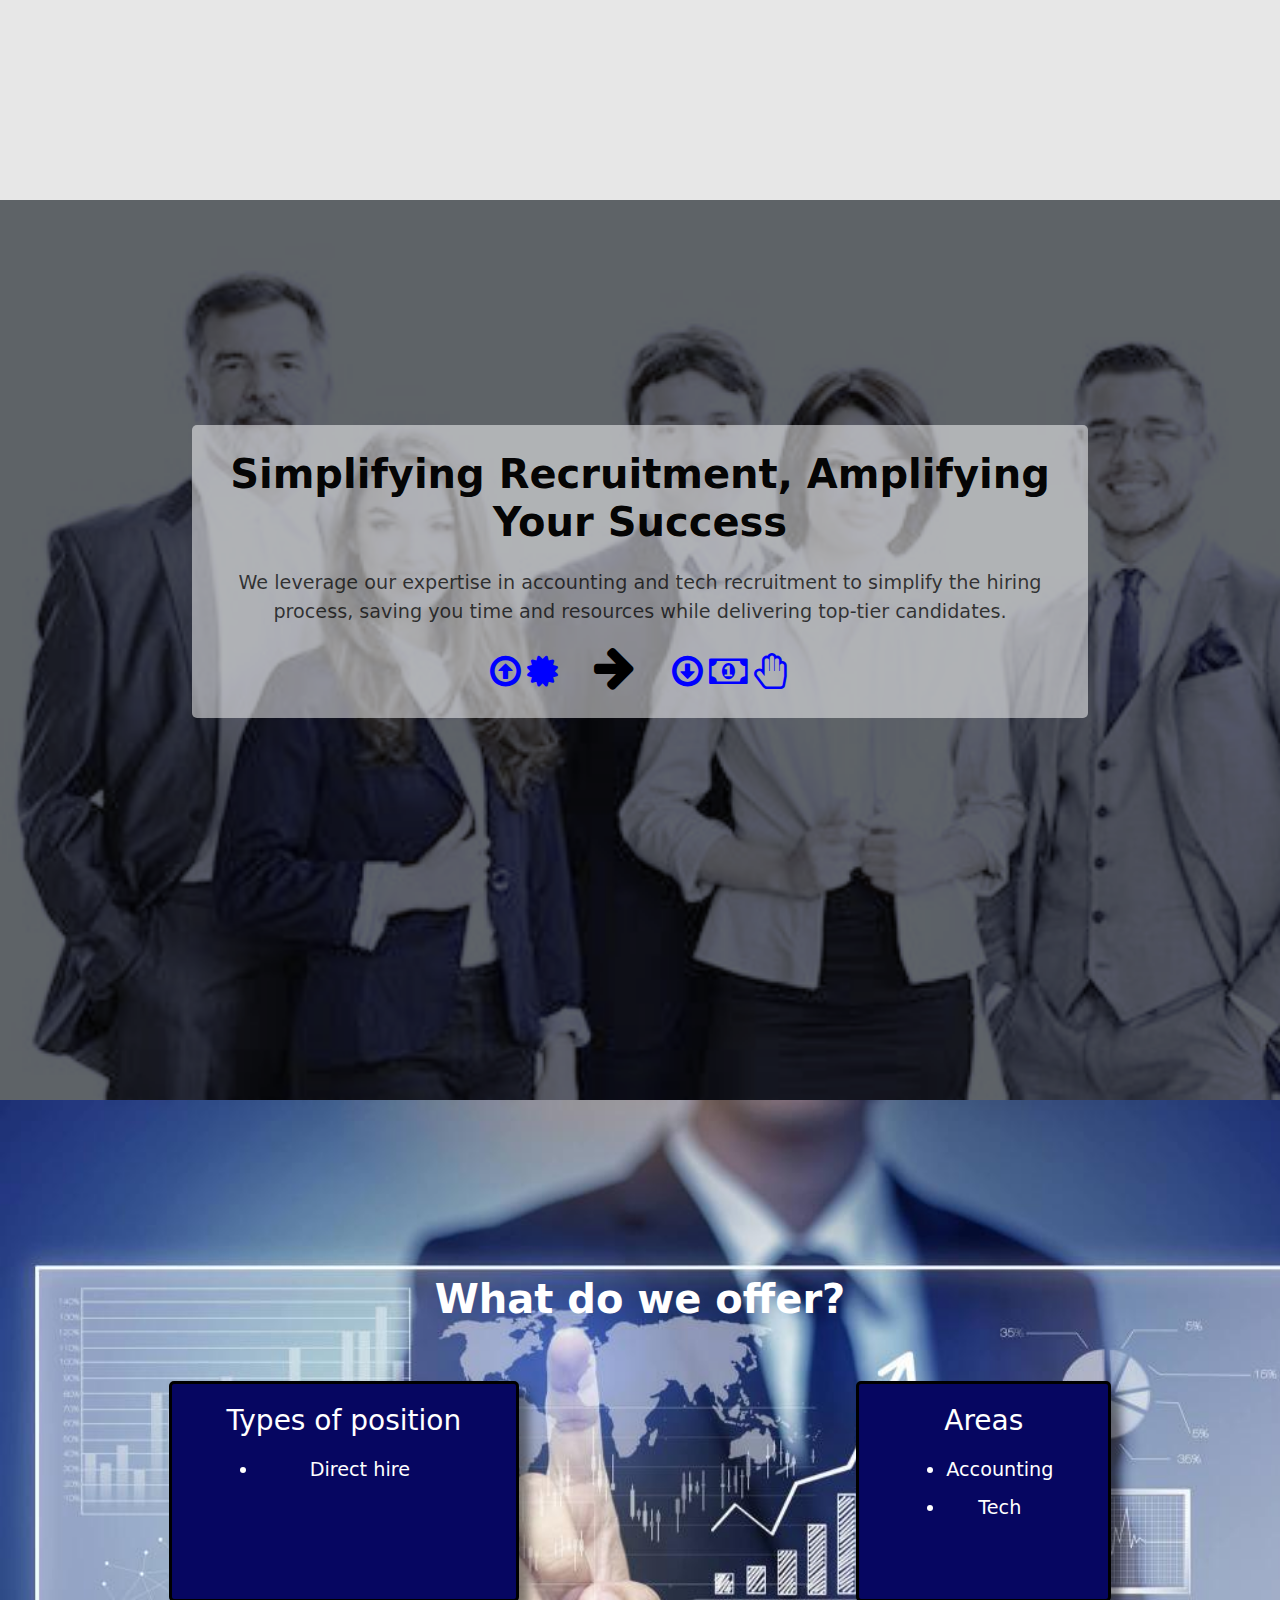
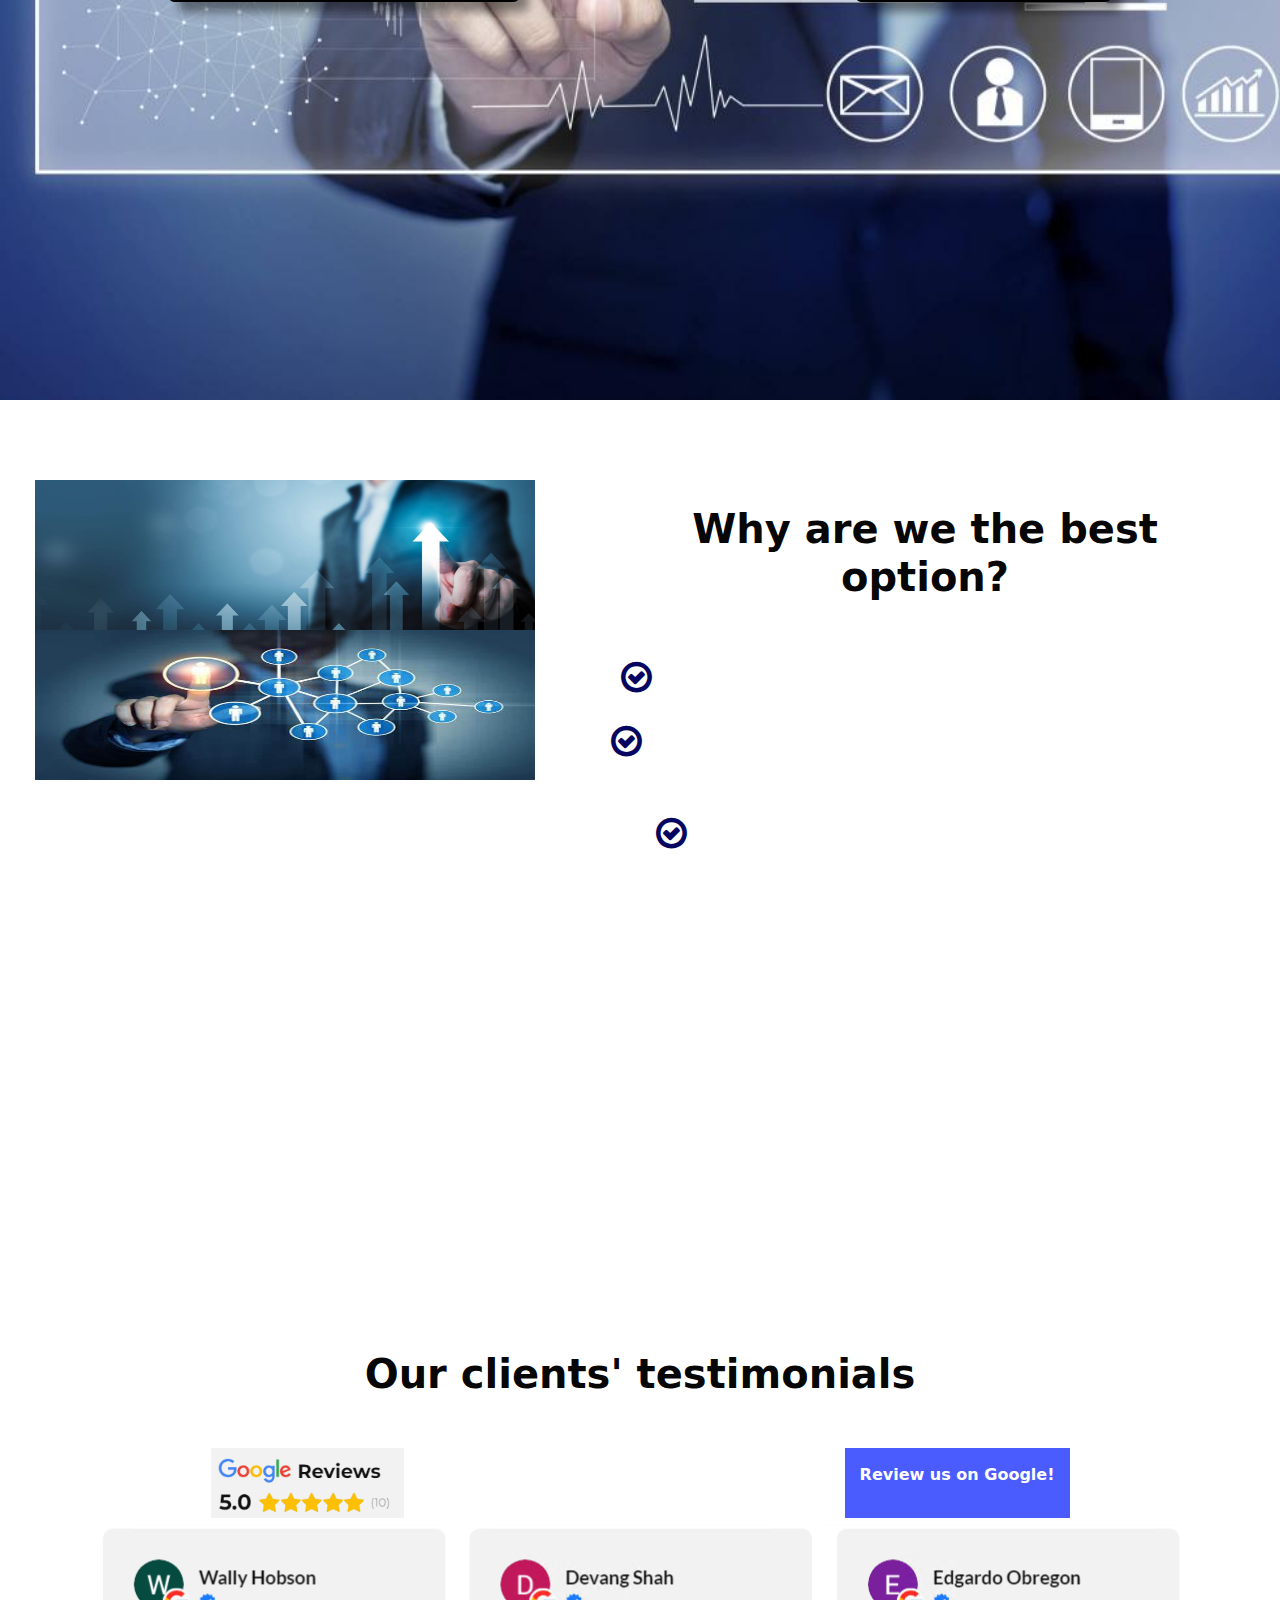
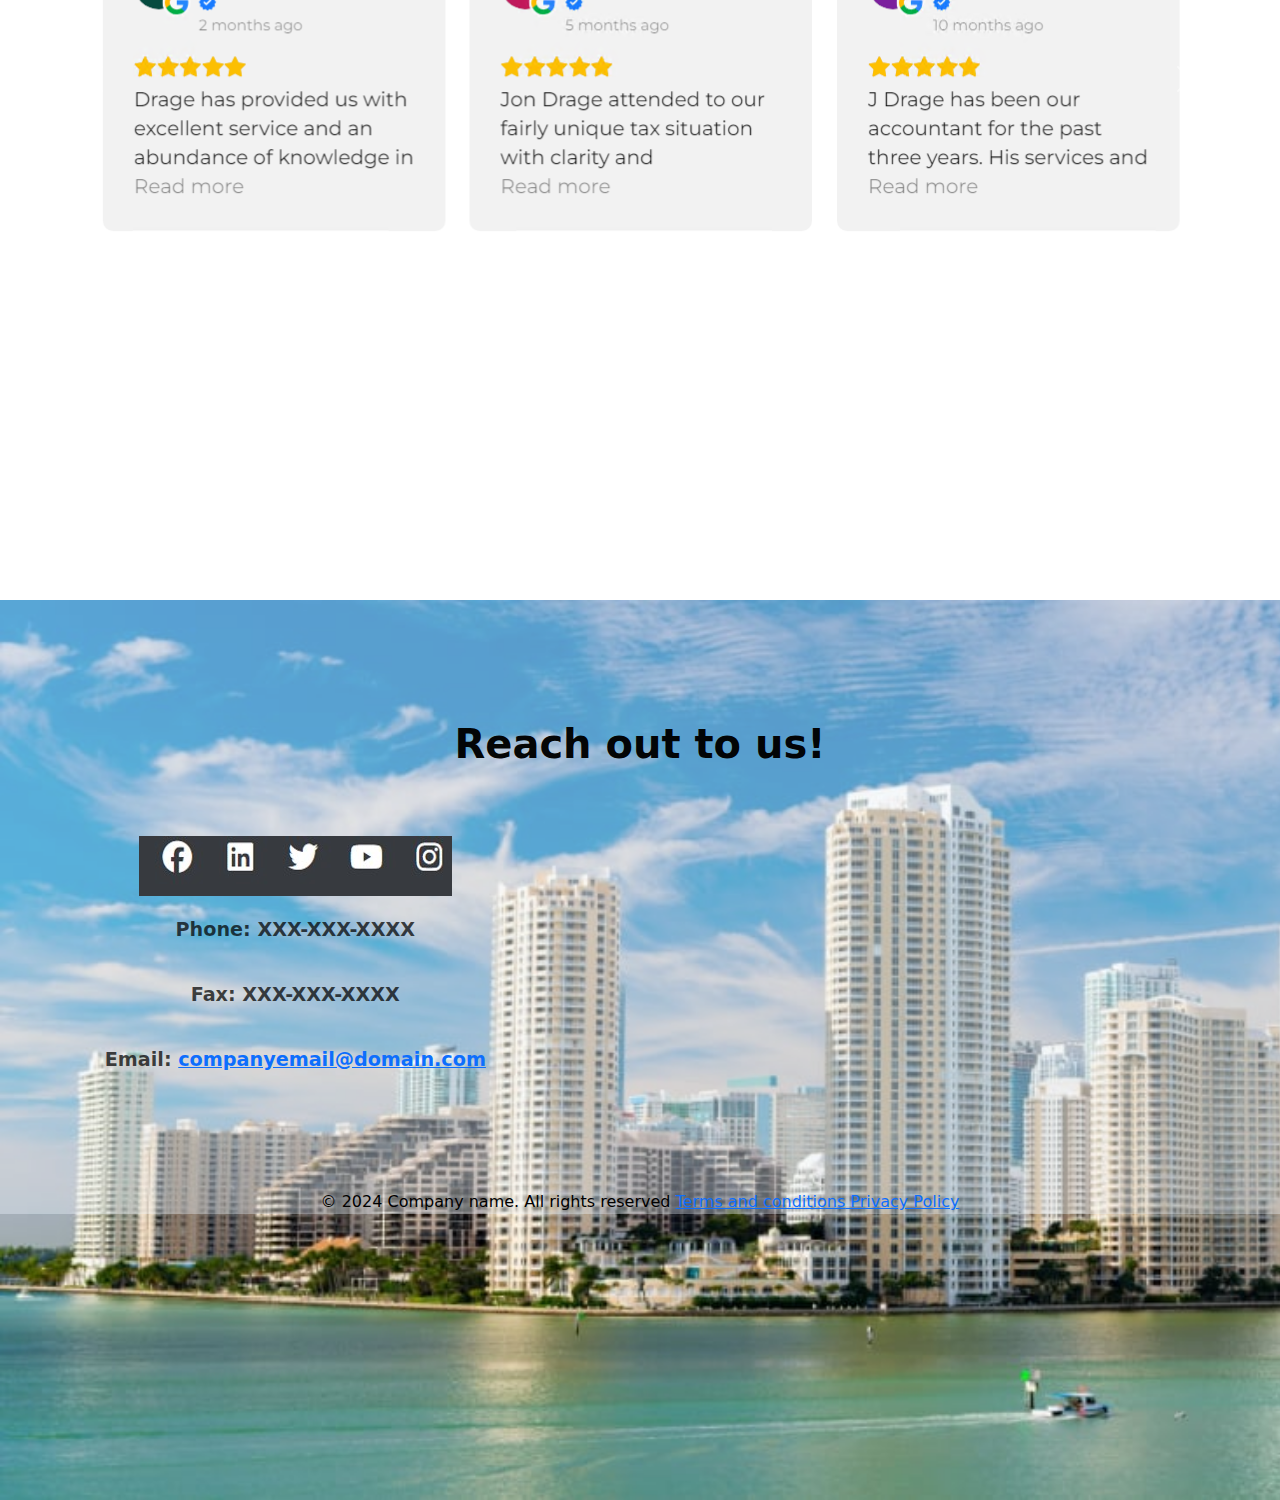
==== commit 783f2a93: "Almost ready" ====
--- a/index.html
+++ b/index.html
@@ -54,63 +54,83 @@
                 <a class="home-page-button" href="https://calendly.com/"  target="_blank">Schedule a consultation</a>
             </div>
         </div>
-        <div id="ws-link-container"><a id="ws-link" href="https://wa.me/qr/YLX2N3ZNOW6HH1">Let's chat <i class="fa fa-whatsapp" style="color:white"></i></a></div>
+        <div id="ws-link-container"><a id="ws-link" href="https://wa.me/qr/YLX2N3ZNOW6HH1"><i class="fa fa-whatsapp" style="color:white"></i></a></div>
     </section>
     <section id="home-page-2nd-vp" class="section-item">
         <div id="hp-2nd-vp-container">
-            <h2 class="vp-title">The right person to the right position in no time</h2>
-            <p class="vp-paragraph">At [Your Company Name], we understand that your business's financial health relies on having the right accounting/Tech professionals in place.
-                Our mission is to provide you with highly skilled and dependable talent who not only meet the technical demands of the role but also align with your company’s culture and goals.</p>
-            <img src="" alt="The right person" loading="lazy" aria-label="Content">
+            <div id="hp-2nd-vp-text">
+                <h2 class="vp-title">The right person to the right position in no time</h2>
+                <p class="vp-paragraph">
+                    <i class="fa fa-suitcase" style="font-size:36px; color: var(--ribbon-color-bg)"></i>  At [Your Company Name], we understand that your business's financial health relies on having the right accounting/Tech professionals in place.
+                <br><br><i class='fa fa-trophy' style='font-size:36px; color: var(--ribbon-color-bg)'></i>  Our mission is to provide you with highly skilled and dependable talent who not only meet the technical demands of the role but also align with your company’s culture and goals.</p>
+            </div>
+           <div id="hp-2nd-vp-img-container">
+            <img id="hp-2nd-vp-img" src="the right person img.jfif" alt="The right person" loading="lazy" aria-label="Content">
+           </div>
         </div>
     </section>
     <section id="home-page-3rd-vp" class="section-item">
         <div id="hp-3rd-vp-container">
             <h2 class="vp-title">Simplifying Recruitment, Amplifying Your Success</h2>
             <p class="vp-paragraph">We leverage our expertise in accounting and tech recruitment to simplify the hiring process, saving you time and resources while delivering top-tier candidates.</p>
-            <img src="" alt="Recruitment" loading="lazy" aria-label="Content">
+            <p class="vp-paragraph"><i class="fa fa-arrow-circle-o-up" style="font-size:36px; color: blue"></i>
+                <i class="fa fa-certificate" style="font-size:36px; color: blue"></i>
+                <i class="fa fa-arrow-right" style="font-size:48px"></i>
+                <i class="fa fa-arrow-circle-o-down" style="font-size:36px; color: blue"></i>
+                <i class="fa fa-money" style="font-size:36px; color: blue"></i>
+                <i class="fa fa-hand-paper-o" style="font-size:36px; color: blue"></i>
+            </p>
         </div>
     </section>
     <section id="home-page-4th-vp" class="section-item">
         <div id="hp-4th-vp-container">
             <h2 class="vp-title">What do we offer?</h2>
-            <article class="what-do-we-offer-item">
-                <h3 class="vp-subtitle">Types of position</h3>
-                <ul class="vp-list">
-                    <li class="vp-list-item">Direct hire</li>
-                </ul>
-            </article>
-            <article class="what-do-we-offer-item">
-                <h3 class="vp-subtitle">Areas</h3>
-                <ul class="vp-list">
-                    <li class="vp-list-item">Accounting</li>
-                    <li class="vp-list-item">Tech</li>
-                </ul>
-            </article>
+            <div id="hp-4th-vp-offer">
+                <article class="what-do-we-offer-item">
+                    <h3 class="vp-subtitle">Types of position</h3>
+                    <ul class="vp-list">
+                        <li class="vp-list-item">Direct hire</li>
+                    </ul>
+                </article>
+                <article class="what-do-we-offer-item">
+                    <h3 class="vp-subtitle">Areas</h3>
+                    <ul class="vp-list">
+                        <li class="vp-list-item">Accounting</li>
+                        <li class="vp-list-item">Tech</li>
+                    </ul>
+                </article>
+            </div>
         </div>
     </section>
     <section id="home-page-5th-vp" class="section-item">
         <div id="hp-5th-vp-container">
+            <div id="hp-5th-vp-img-container">
+                <img id="hp-5th-vp-img1" class="hp-5th-vp-img" src="performance.jpg" alt="The right person" loading="lazy" aria-label="Content">
+                <img id="hp-5th-vp-img2" class="hp-5th-vp-img" src="networking.jfif" alt="The right person" loading="lazy" aria-label="Content">
+                <img id="hp-5th-vp-img3" class="hp-5th-vp-img" src="grow.jpg" alt="The right person" loading="lazy" aria-label="Content">
+            </div>
+            <div id="hp-5th-vp-content">
             <h2 class="vp-title">Why are we the best option?</h2>
-            <p class="vp-paragraph"><ul>
-                <li class="vp-list-item">We are  focused on precision, partnership, and performance</li>
-                <li class="vp-list-item">Our location and networking are exceptional, we have access to USA and LATAM market</li>
-                <li class="vp-list-item">We’re committed to empowering your business with exceptional talent that enables growth, stability, and long-term success</li>
-            </ul></p>
+            <ul id="hp-5th-vp-list">
+                <li class="vp-list-item"><i class="fa fa-check-circle-o" style="font-size:36px; color:rgb(6, 6, 97)"></i> We are  focused on precision, partnership, and performance</li>
+                <br><li class="vp-list-item"><i class="fa fa-check-circle-o" style="font-size:36px; color:rgb(6, 6, 97)"></i> Our location and networking are exceptional, we have access to USA and LATAM market</li>
+                <br><li class="vp-list-item"><i class="fa fa-check-circle-o" style="font-size:36px; color:rgb(6, 6, 97)"></i> We’re committed to empowering your business with exceptional talent that enables growth, stability, and long-term success</li>
+            </ul></div>
         </div>
     </section>
     <section id="home-page-6th-vp" class="section-item">
+        <h2 class="vp-title">Our clients' testimonials</h2>
+        <div id="Google-reviews-link-container">
+            <img src="Google reviews.png">
+            <a id="Review_link" target="_blank" href="https://accounts.google.com/v3/signin/identifier?continue=https%3A%2F%2Fsearch.google.com%2Flocal%2Fwritereview%3Fplaceid%3DChIJwQMIQ-PH2YgRImPvPI7Yoxk&ifkv=AeZLP9_-Yy__V2EBQS6wFP7Ud6MtlAfEv_lAv8vz9yGVSj8kwK3lgqJ7l-jzuCsKoG5zSToKmsxTiA&flowName=GlifWebSignIn&flowEntry=ServiceLogin&dsh=S84322489%3A1736118053901422&ddm=1" >Review us on Google!</a>
+        </div>
         <div id="carouselExampleControls" class="carousel slide" data-ride="carousel">
             <div class="carousel-inner">
               <div class="carousel-item active">
-                <p>1st opinion</p>
+                <img src="Reviews 1.png">
               </div>
               <div class="carousel-item">
-                <p>2nd opinion</p>
-              </div>
-              <div class="carousel-item">
-                <p>3rd opinion</p>
-                <img class="d-block w-100" src="..." alt="Third slide">
+                <img src="Reviews 2.png">
               </div>
             </div>
             <a class="carousel-control-prev" href="#carouselExampleControls" role="button" data-slide="prev">
@@ -118,14 +138,15 @@
               <span class="sr-only">Previous</span>
             </a>
             <a class="carousel-control-next" href="#carouselExampleControls" role="button" data-slide="next">
-              <span class="carousel-control-next-icon" aria-hidden="true"></span>
-              <span class="sr-only">Next</span>
+              <span class="carousel-control-next-icon" aria-hidden="true" ></span>
+              <span class="sr-only" >Next</span>
             </a>
           </div>
     </section>
     <footer id="footer" class="section-item">
+        <div id="footer-color-bg">
         <div> 
-            <h2 id="footer-h2" class="vp-title">Find us on our social media!</h2>
+            <h2 id="footer-h2" class="vp-title">Reach out to us!</h2>
         </div>
         <div id="footer-top">
             <div id="social-media">
@@ -140,17 +161,12 @@
         </div>
         <div id="footer-bottom">
             <p class="footer-bottom">© 2024 Company name. All rights reserved <span class="footer-link"><a href=""> Terms and conditions</a></span><span class="footer-link"><a href=""> Privacy Policy</a></span></p>
-        </div>
+        </div></div>
     </footer>
 
     <script src="https://code.jquery.com/jquery-3.6.0.min.js"></script>
     <script src="https://cdn.jsdelivr.net/npm/@popperjs/core@2.10.2/dist/umd/popper.min.js"></script>
     <script src="https://cdn.jsdelivr.net/npm/bootstrap@5.3.3/dist/js/bootstrap.min.js"></script>   
-    <script>
-        // Initialization for ES Users
-        import { Input, Ripple, initMDB } from "mdb-ui-kit";
-        initMDB({ Input, Ripple });
-    </script>
   </body>
 
 <html>
--- a/style.css
+++ b/style.css
@@ -1,4 +1,9 @@
 :root {
+/*General font and colors*/
+  --paragraph-font-color: rgba(0, 0, 0, 0.726);
+  --paragraph-font-size: 1.2rem;
+  --title-font-color: rgba(0, 0, 0, 0.993);
+  --title-font-size: 2.5rem;
   /*Header*/
     --title-color: black;
     --ribbon-color-font: white;
@@ -10,6 +15,7 @@
     --btn-1st-vp-bg: black;
     --btn-1st-vp-bg-hover: rgba(0, 0, 0, 0.89);
     --welcoming-h1: var(--btn-1st-vp-bg);
+
   }
   
   * {
@@ -29,6 +35,21 @@
   body {
     height: 100%;
   }
+
+  /*GENERAL FONT COLOR AND SIZES*/
+
+  .vp-paragraph, .vp-list-item {
+    color: var(--paragraph-font-color);
+    font-size: var(--paragraph-font-size);
+  }
+
+  .vp-title {
+    color: var(--title-font-color);
+    font-size: var(--title-font-size);
+    font-weight: bold;
+  }
+
+
 
   /*HEADER-----------------------------------------------------------------*/
   header {
@@ -76,7 +97,7 @@
   }
 
 
-  .menu-item > a, .home-page-button {
+  .menu-item > a, .home-page-button, #hire-btn { /*BUTTONS----------------------*/
     text-decoration: none;
   }
 
@@ -100,12 +121,12 @@
 
   /*Body content ALL index-----------------------------------------------------------------*/
 
-  .section-item, footer {
-    height: 100vh;
-  }
-
-  /*Body content home page-----------------------------------------------------------------*/
-  
+  .section-item,footer {
+    height: 100vh; 
+  }
+
+  /*Body content HOME PAGE-----------------------------------------------------------------*/
+  /*1st VP*/
   #home-page-1st-vp { 
     position: relative; 
     background-image: url("homePageImg.jpg"); 
@@ -145,7 +166,8 @@
   font-weight: bold;
   text-decoration: none;
   padding: 7px;
-  border-radius: 5px;
+  border-radius: 30%;
+  font-size: 1.8rem;
  }
 
  #ws-link-container:hover {
@@ -154,14 +176,313 @@
 
  #ws-link-container {
   position: fixed;
-  right: 4%;
-  bottom: 10%;
- }
+  right: 72px;
+  bottom: 33px;
+  z-index: 10;
+ }
+
+/*2nd VP*/
+#home-page-2nd-vp {
+  background-color: rgba(128, 128, 128, 0.192);
+}
+
+ #hp-2nd-vp-container, #hp-2nd-vp-text {
+  display: flex;
+  column-gap: 5%;
+ }
+
+ #hp-2nd-vp-img {
+  height: 70%;
+  width: 100%;
+  margin-top: 8%;
+ }
+
+ #hp-2nd-vp-text {
+  flex-direction: column;
+  margin-left: 5%;
+  width: 50%;
+ }
+
+ #hp-2nd-vp-text > h2 {
+  margin-top: 5%;
+ }
+
+
  
+#hp-2nd-vp-text > i {
+  color: var(--ribbon-color-bg);
+}
+
+/*3rd VP*/
+#home-page-3rd-vp {
+  position: relative; 
+  background-image: url("staffing team.png"); 
+  background-repeat: no-repeat; 
+  background-size: cover; 
+}
+
+#hp-3rd-vp-container {
+  background-color: rgba(255, 255, 255, 0.514);
+  position: relative;
+  top: 25%;
+  width: 70%;
+  border-radius: 5px;
+  padding: 10px 20px;
+}
+
+#hp-3rd-vp-container > .vp-title {
+  position: relative;
+  padding: 15px;
+}
+
+.fa-arrow-right {
+  padding: 0 30px;
+}
+
+/*4th VP*/
+#home-page-4th-vp {
+  position: relative; 
+  background-image: url("Accounting and tech.jfif"); 
+  background-repeat: no-repeat; 
+  background-size: cover; 
+}
+
+#home-page-4th-vp > #hp-4th-vp-container > .vp-title {
+  color: white;
+}
+
+#hp-4th-vp-offer{ 
+  display: flex;
+}
+
+#hp-4th-vp-container > .vp-title {
+  padding-top: 175px;
+}
+
+#hp-4th-vp-container > #hp-4th-vp-offer > article {
+  background-color: var(--ribbon-color-bg);
+  padding: 15px 55px 55px 55px;
+  border-radius: 5px;
+  border: var(--btn-1st-vp-bg) 3px solid;
+  box-shadow: 10px 10px 10px rgba(0, 0, 0, 0.432);
+}
+
+#hp-4th-vp-offer > article> .vp-subtitle, 
+#hp-4th-vp-offer > article> .vp-list > li {
+  color: white;
+  padding: 5px 0;
+ }
+
+/*4th VP*/
+#hp-5th-vp-container, #hp-5th-vp-img-container {
+  display: flex;
+}
+
+#hp-5th-vp-img-container {
+  flex-direction: column;
+  padding-top: 80px;
+}
+
+.hp-5th-vp-img {
+  width: 500px;
+  height: 150px;
+}
+
+#hp-5th-vp-container > #hp-5th-vp-content > .vp-title {
+  padding-top: 105px;
+}
+
+#hp-5th-vp-content {
+  text-align: left;
+  width: 50%;
+}
+
+#hp-5th-vp-list {
+  margin: 0;
+  padding: 0;
+  list-style-position: inside;
+  list-style-type: none;
+}
+
+.vp-list-item {
+  text-align: left;
+  margin: 0;
+  padding: 0;
+}
+
+/*5th VP*/
+#home-page-6th-vp > .vp-title {
+  padding-top: 50px;
+  margin-bottom: 0;
+}
+
+#Google-reviews-link-container {
+  display: flex;
+  column-gap: 20px;
+}
+
+#Google-reviews-link-container > * {
+  padding-top: 0px;
+  height: 70px;
+}
+
+#Review_link {
+  text-decoration: none;
+  color: white;
+  background-color: rgba(36, 58, 252, 0.829);
+  padding: 15px;
+  font-weight: bold;
+  text-align: center;
+}
+
+/*HIRE TALENT-------------------------------------------------------------------------------------------*/
+/*Hire talent 1st VP------------------*/
+#hire-talent-1st-vp {
+  background-image: url("hire.jfif"); 
+  background-repeat: no-repeat; 
+  background-size: cover; 
+}
+
+#ht-1st-vp-text-container {
+  position: relative;
+  top: 150px;
+  padding: 20px;
+  height: 60%;
+  width: 50%;
+  border-radius: 5px;
+  background-color: rgba(240, 248, 255, 0.568);
+}
+
+#ht-1st-vp-text-container > .vp-title {
+  padding: 10px;
+}
+
+#hire-btn {
+  background-color: var(--ribbon-color-bg);
+  color: var(--ribbon-color-bg-hover);
+  font-weight: bold;
+  padding: 10px;
+  border-radius: 5px;
+}
+
+#hire-btn:hover{
+  background-color: var(--ribbon-color-bg-hover);
+color: var(--ribbon-color-bg);
+}
+
+#hire-btn-container:hover {
+  transform: scale(1.2);
+}
+
+/*Hire talent 2nd VP------------------*/
+
+#hire-form-steps-container {
+  display: flex;
+  flex-direction: row;
+  padding: 0px;
+}
+
+#Form-steps-title {
+  margin-bottom: 0;
+}
+
+#form-steps-subtitle {
+  margin-top: 40px;
+}
+
+#hire-form-container {
+  width: 40%;
+  height:70%;
+  margin-top: -30px;
+}
+
+#form-steps-container {
+  width: 40%;
+  height:80%;
+  margin-top: -30px;
+}
+
+form {
+  height: 30px;
+}
+
+/*SOLUTIONS-------------------------------------------------------------------------------------------*/
+#Solutions-list-container {
+  display: flex;
+}
+
+#solutions-1st-vp {
+  background-image: url("Solutions bg.png"); 
+  background-repeat: no-repeat; 
+  background-size: cover; 
+}
+
+.solutions-list-container, #tech-list {
+  background-color: rgba(0, 0, 0, 0.733);
+  padding:40px;
+  color: white;
+  border-radius: 5px;
+  width: 30%;
+  
+}
+
+.vp-list-item {
+  color: white;
+  text-align: center;
+}
+
+/*ABOUT US-------------------------------------------------------------------------------------------*/
+#About-us-1st-vp {
+  background-image: url("staff team.jpg"); 
+  background-repeat: no-repeat; 
+  background-size: cover; 
+}
+
+#about-us-accounting-list{ 
+  background-color: beige;
+  width: 60%;
+  height: 50%;
+}
+
+/*INSIGHTS-------------------------------------------------------------------------------------------*/
+
+#insights-1st-vp {
+  background-image: url("staff tech.png"); 
+  background-repeat: no-repeat; 
+  background-size: cover; 
+  display: flex;
+  flex-direction: column;
+  padding-top: 30px;
+}
+
+#insights {
+  background-color: rgb(212, 212, 231);
+}
+
+#insights-1st-vp > .vp-title {
+  background-color: rgba(255, 255, 255, 0.575);  
+  position:relative;
+  width: 100%;
+  top: 70px;
+}
+
+#insights-1st-vp > #insights {
+  position:relative;
+  top: 70px;
+}
+
 /*Footer-----------------------------------------------------------------*/
 footer {
-  background-color: blue;
+  background-image: url("miami.jpg"); 
+  background-repeat: no-repeat; 
+  background-size: cover; 
+  z-index:-1;
 } 
+
+#footer-color-bg {
+  background-color: rgba(240, 248, 255, 0.37);
+  z-index:1;
+}
 
 .vp-title {
   padding: 120px 0 50px 0;
@@ -170,10 +491,12 @@
 #footer-top {
   display: flex;
   padding-bottom: 90px;
+  
  }
 
 #social-media > * {
   padding: 10px;
+  font-weight: bold;
 }
 
 #address-map > iframe {
@@ -181,10 +504,7 @@
   height: 250px;
 }
 
-#solutions-1st-vp {
-  background-color: brown;
-}
-  
+
   /*MEDIA*/
   
   @media screen and (max-width: 480px) {
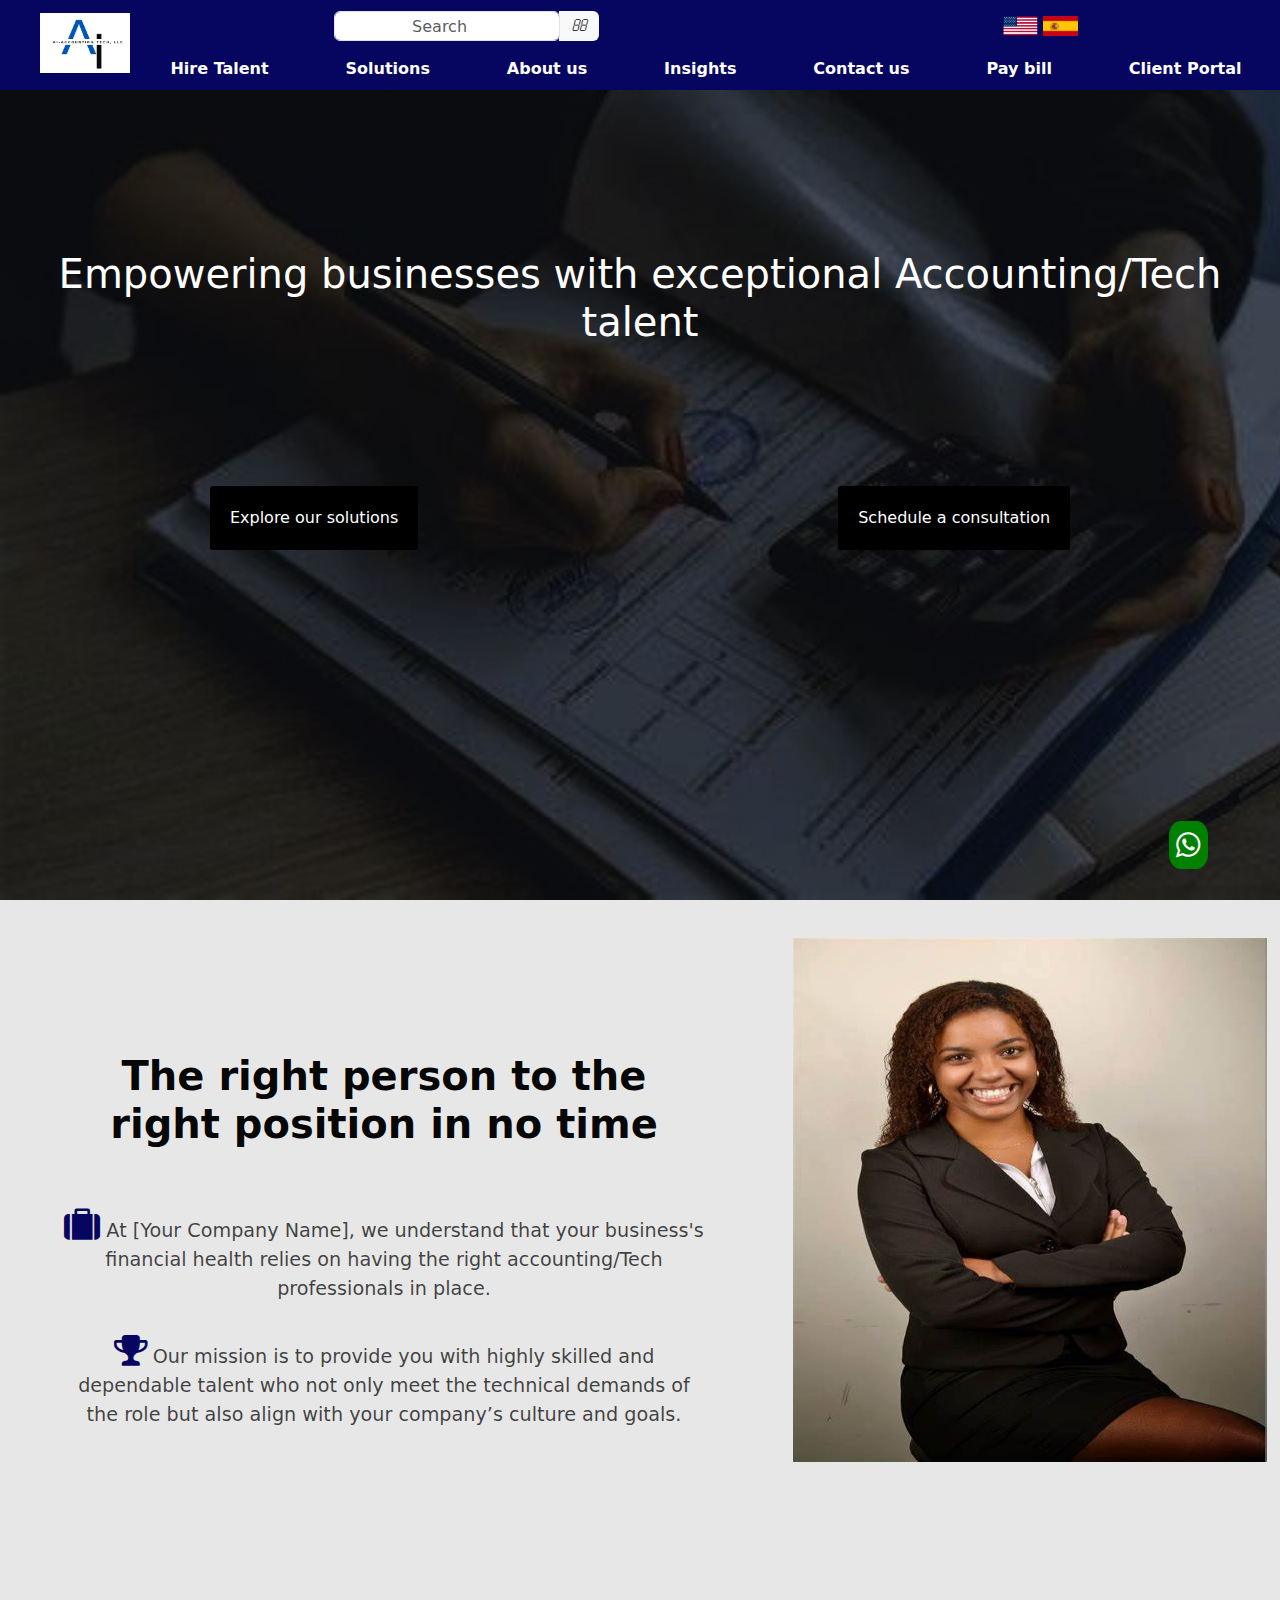
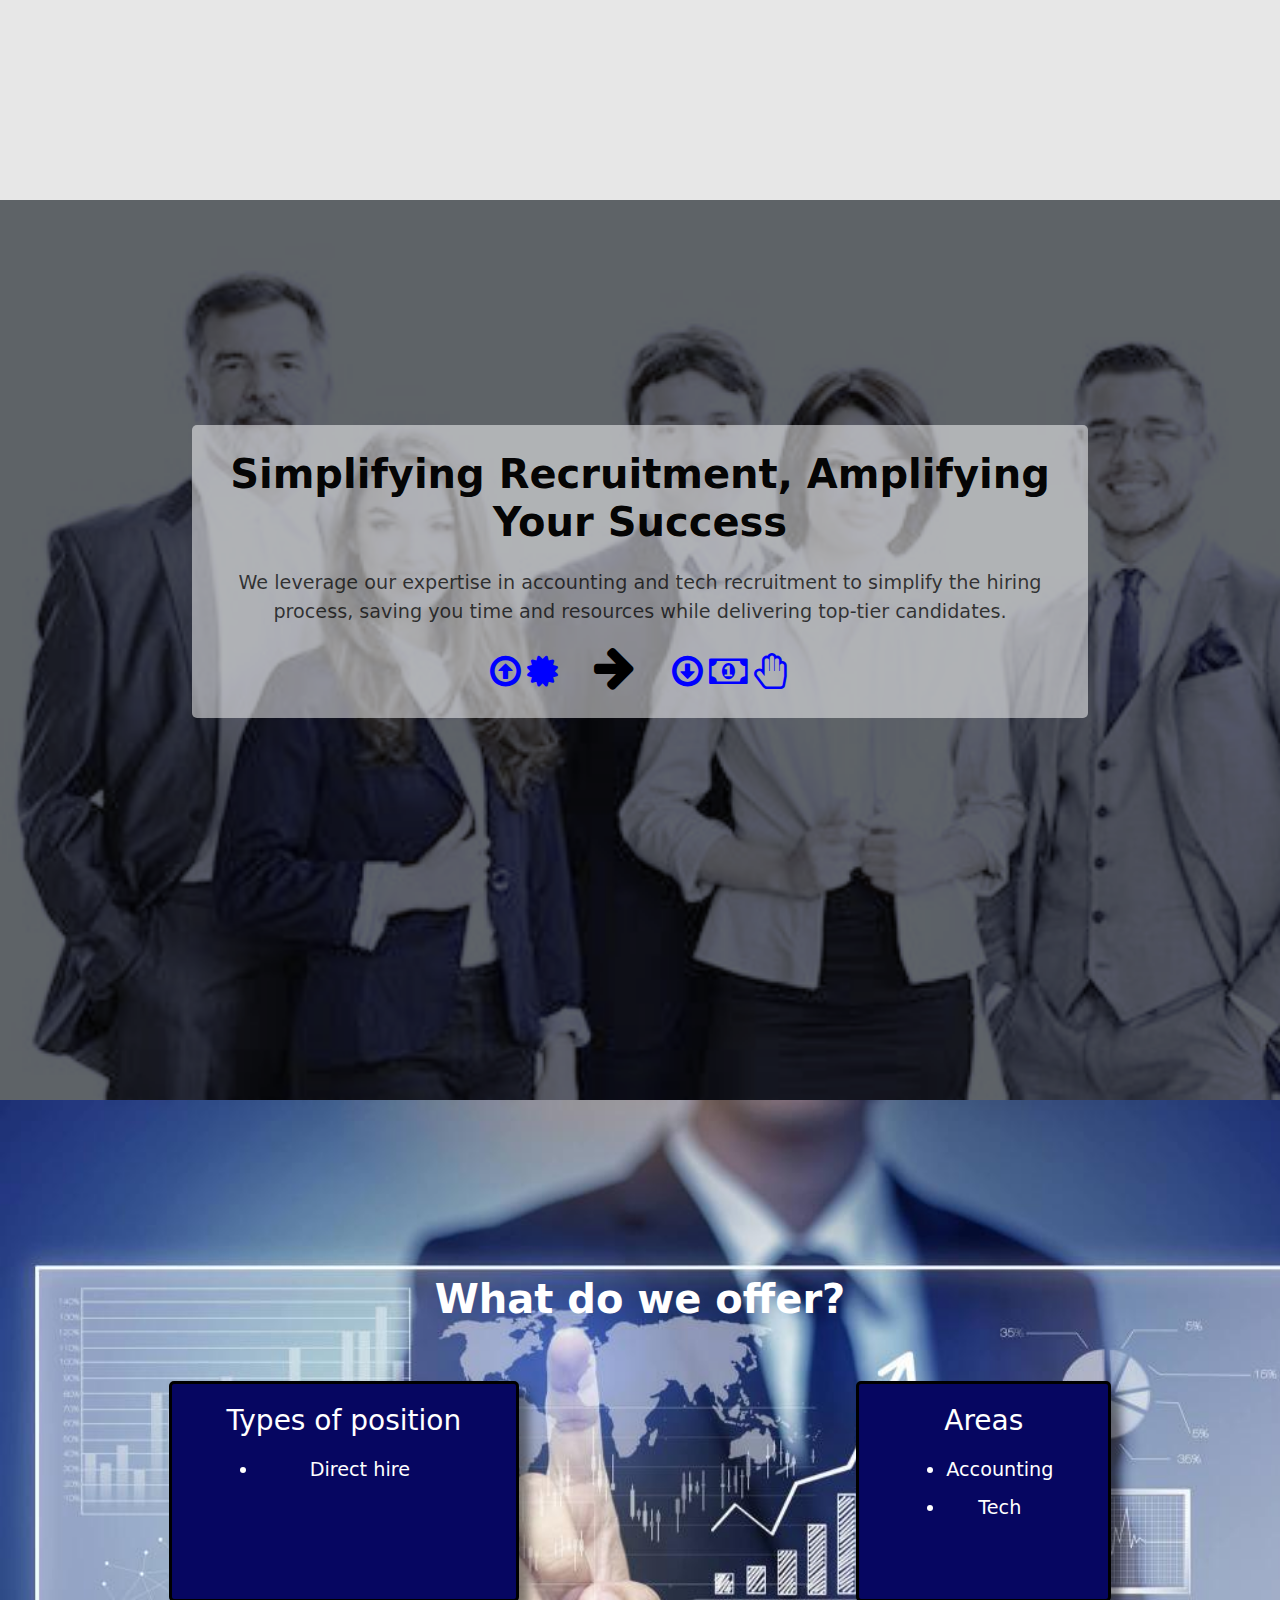
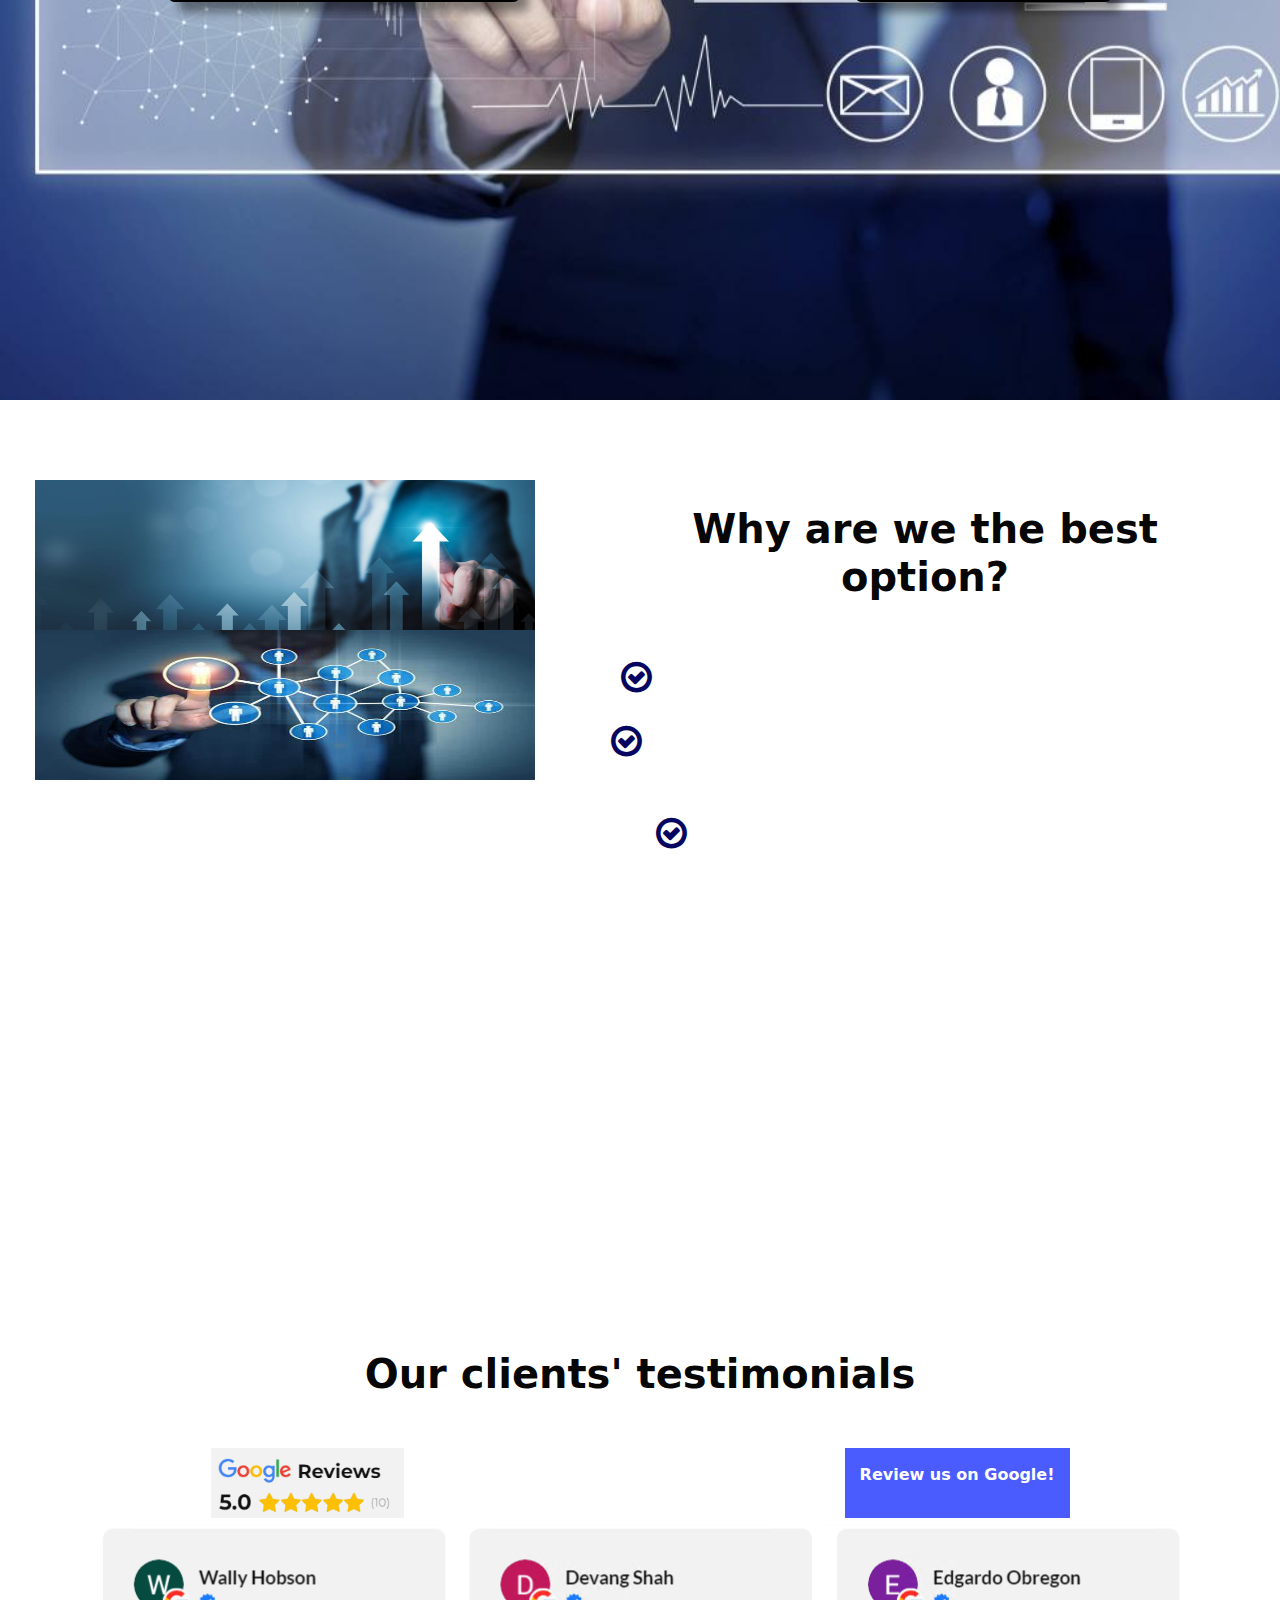
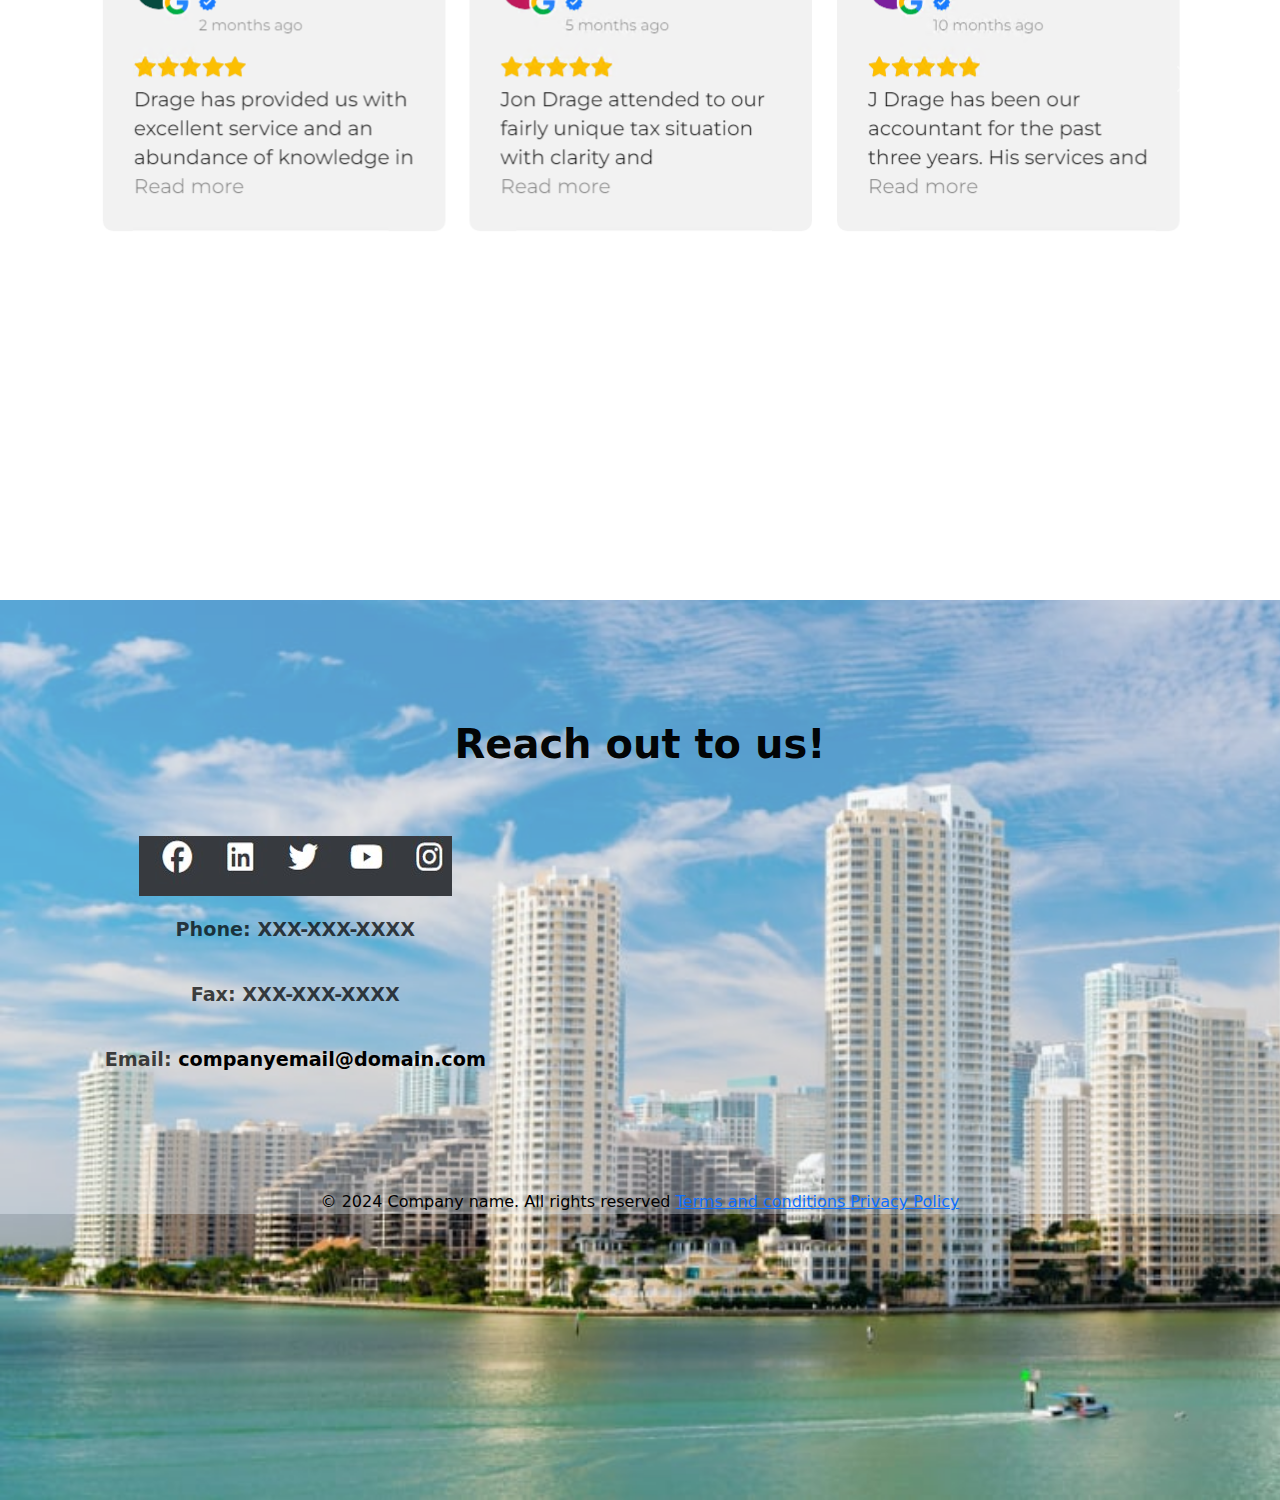
==== commit 689be625: "1st draft to Jon" ====
--- a/index.html
+++ b/index.html
@@ -5,7 +5,7 @@
     <meta http-equiv="X-UA-Compatible" content="IE=edge" /> <!--The X-UA-Compatible meta tag allows web authors to choose which version of Internet Explorer (IE) should render the page. -->
     <meta name="viewport" content="width=device-width, initial-scale=1.0" />
     <link href="https://cdn.jsdelivr.net/npm/bootstrap@5.3.3/dist/css/bootstrap.min.css" rel="stylesheet" integrity="sha384-QWTKZyjpPEjISv5WaRU9OFeRpok6YctnYmDr5pNlyT2bRjXh0JMhjY6hW+ALEwIH" crossorigin="anonymous">
-    <title>AI-Accounting</title>
+    <title>AI-Accounting Home page</title>
     <link rel="stylesheet" href="style.css" />
     <link rel="stylesheet" href="https://cdnjs.cloudflare.com/ajax/libs/font-awesome/4.7.0/css/font-awesome.min.css">
   </head>
--- a/style.css
+++ b/style.css
@@ -504,6 +504,11 @@
   height: 250px;
 }
 
+#social-media> p> a{
+  color: black;
+  text-decoration: none;
+}
+
 
   /*MEDIA*/
   
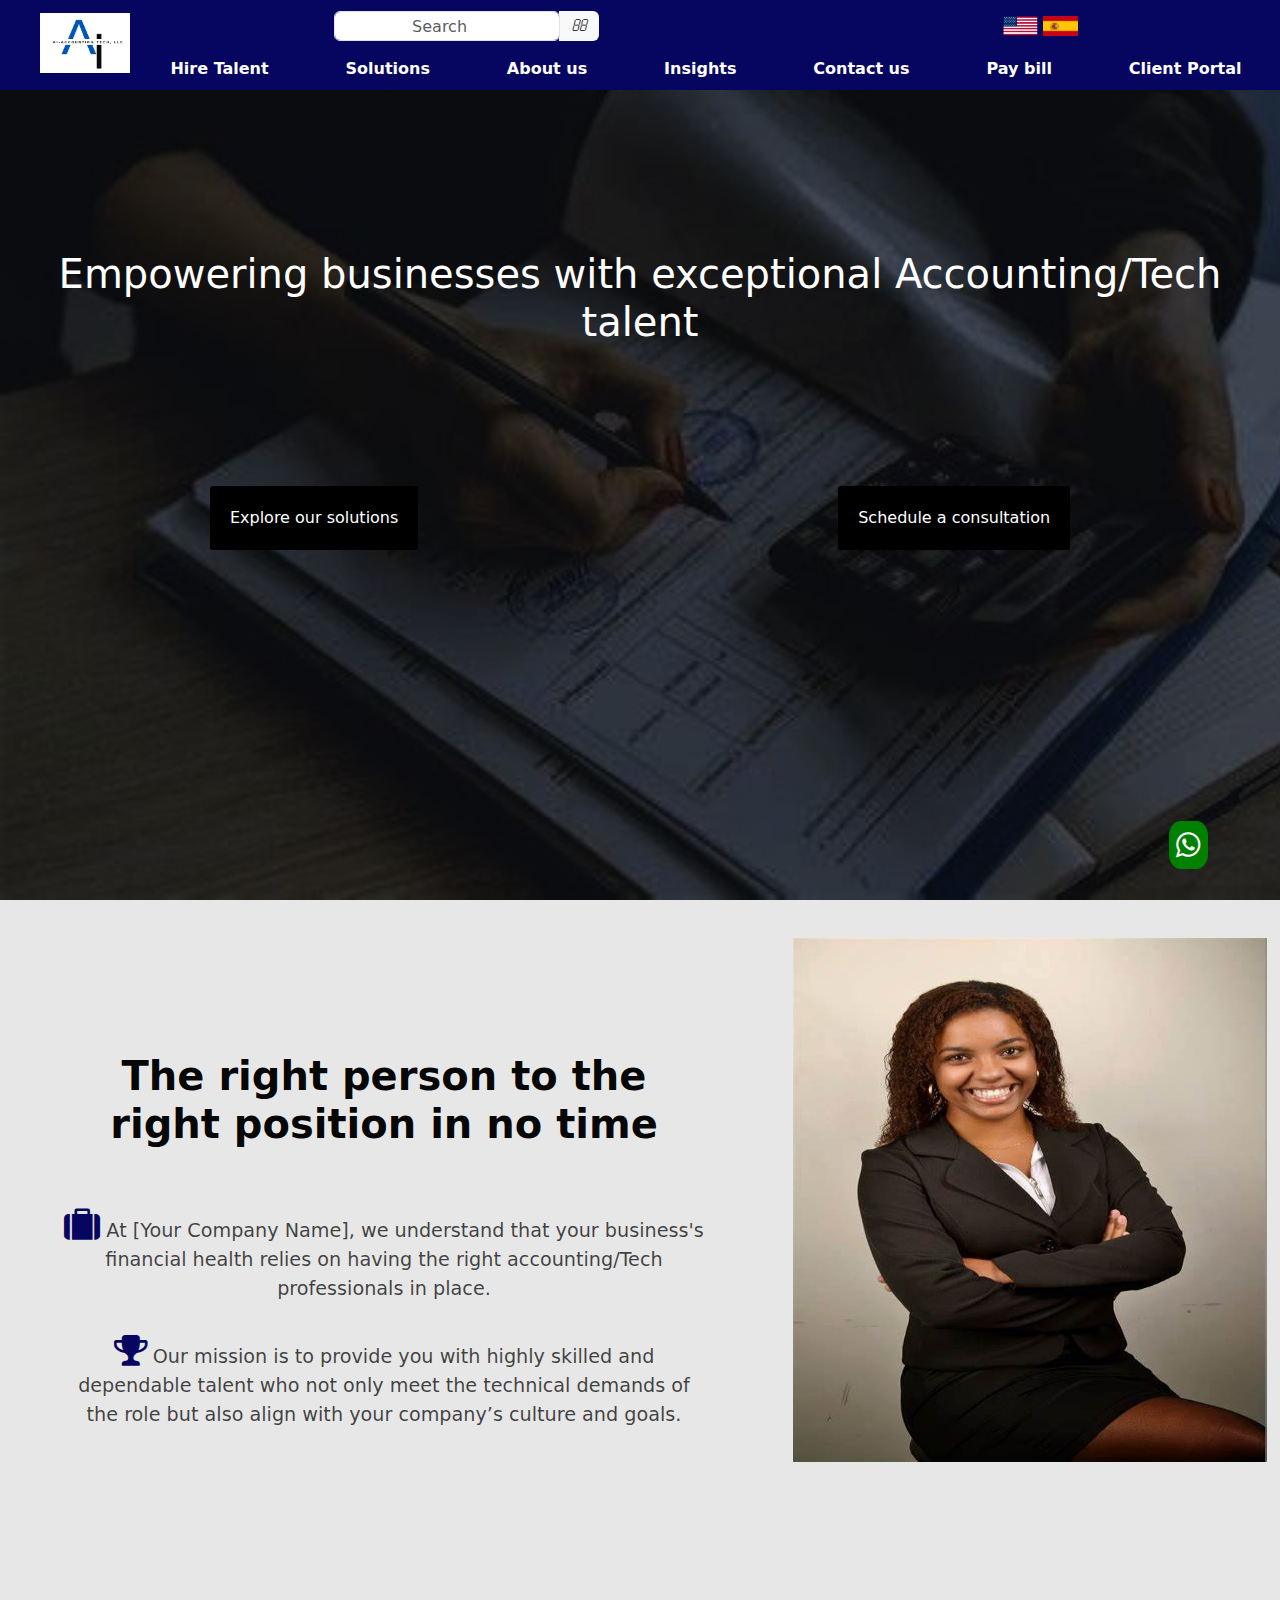
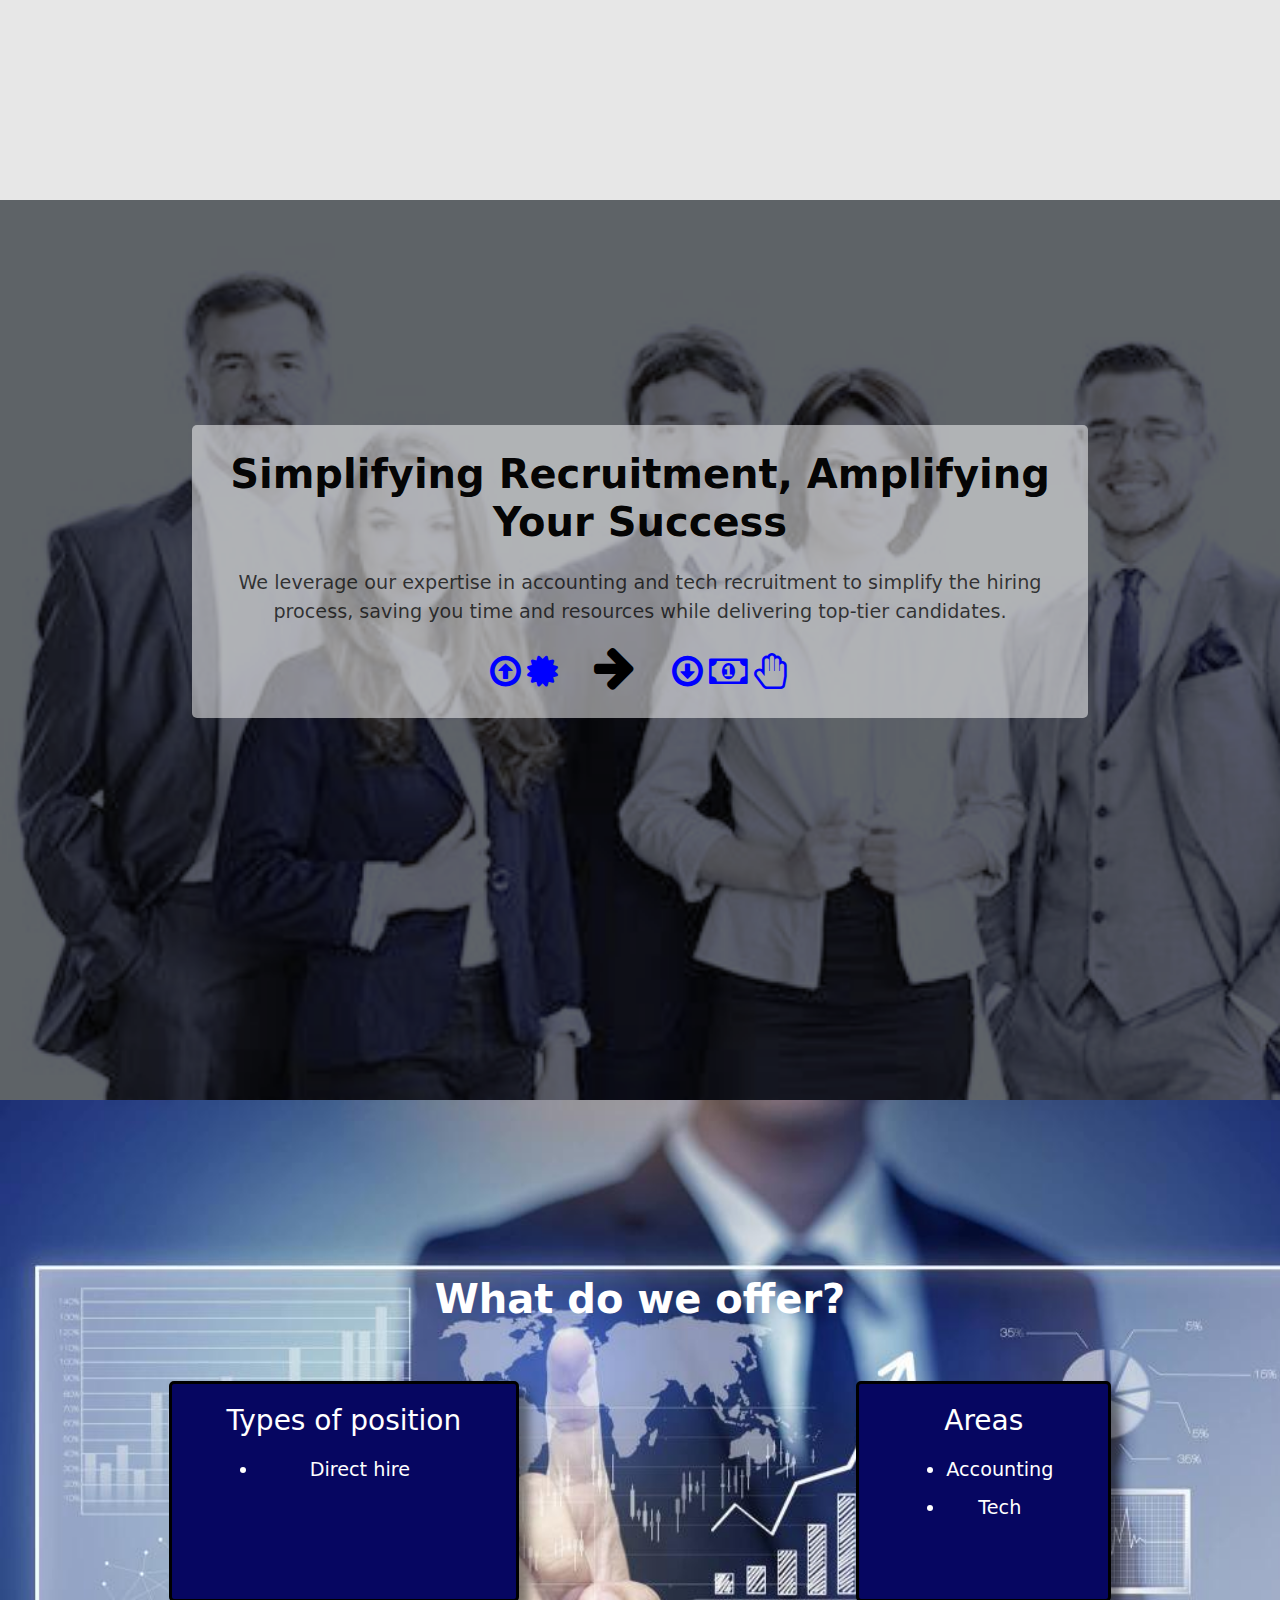
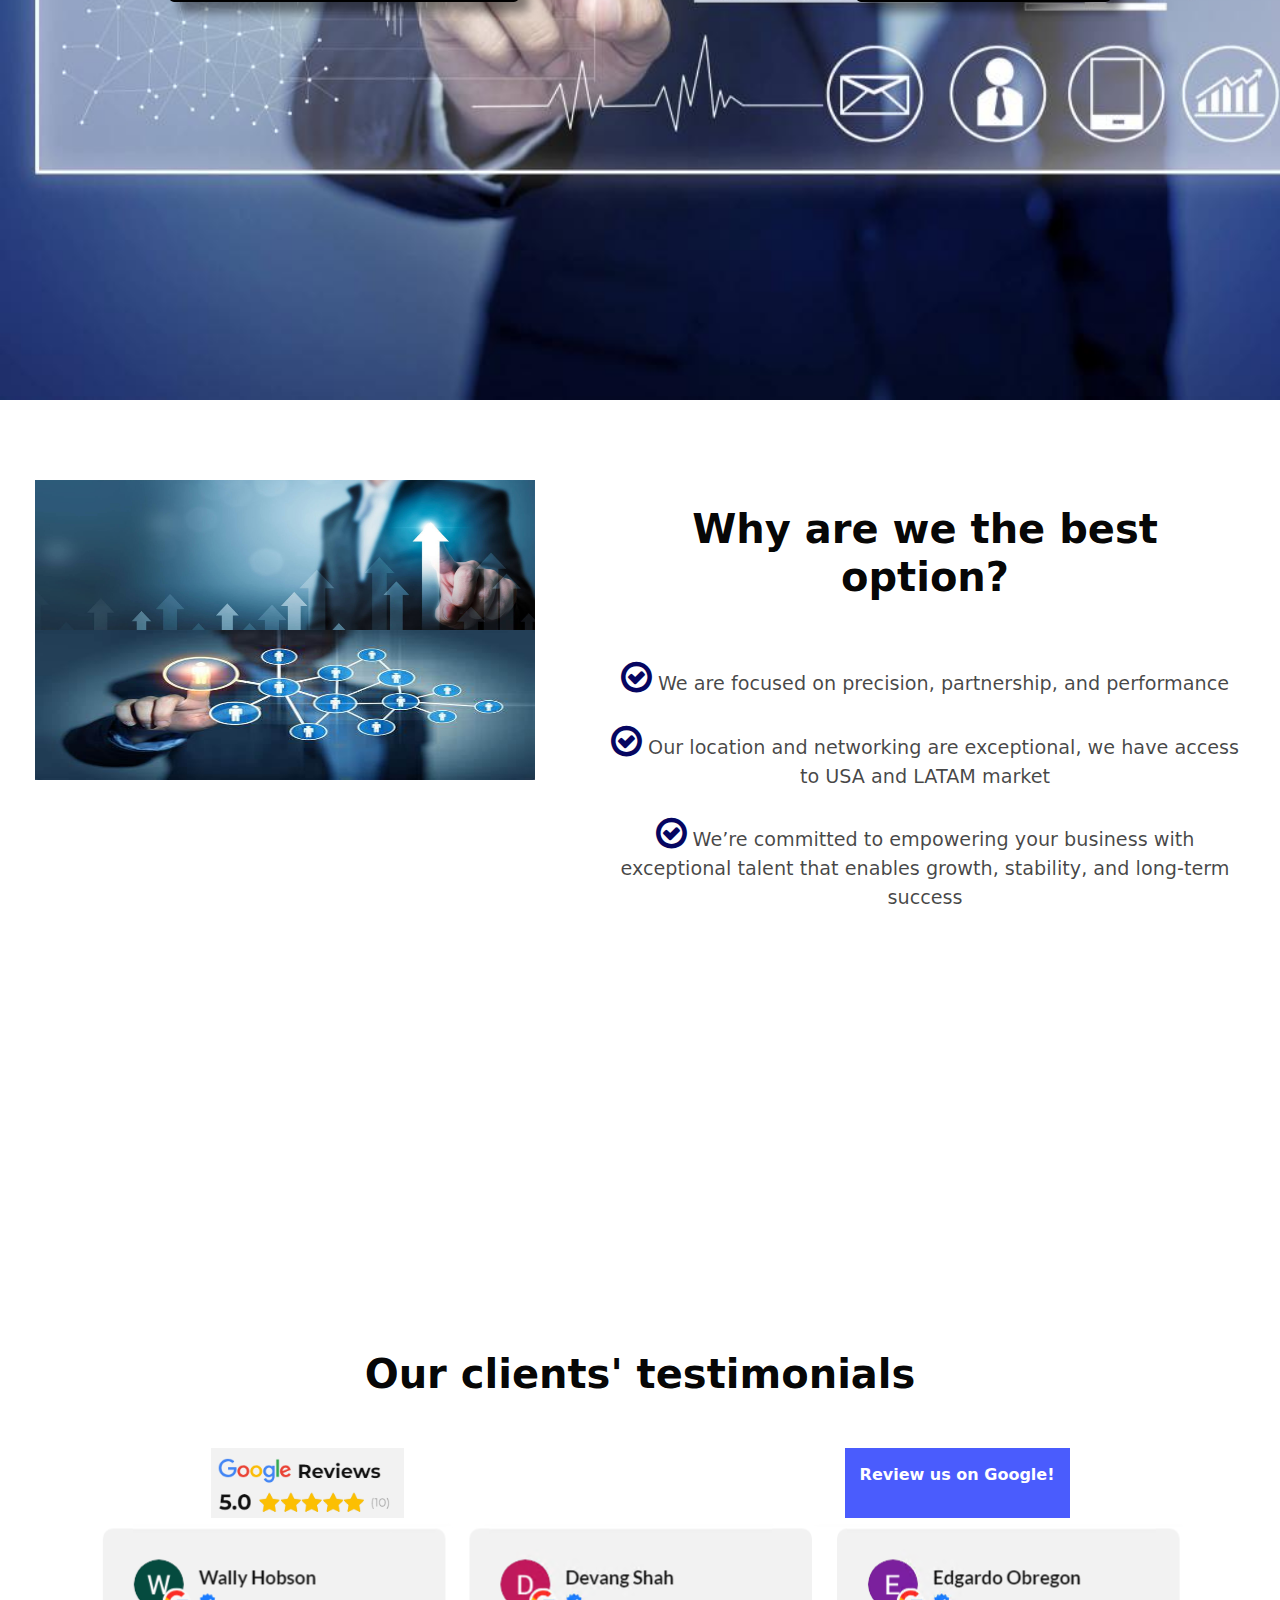
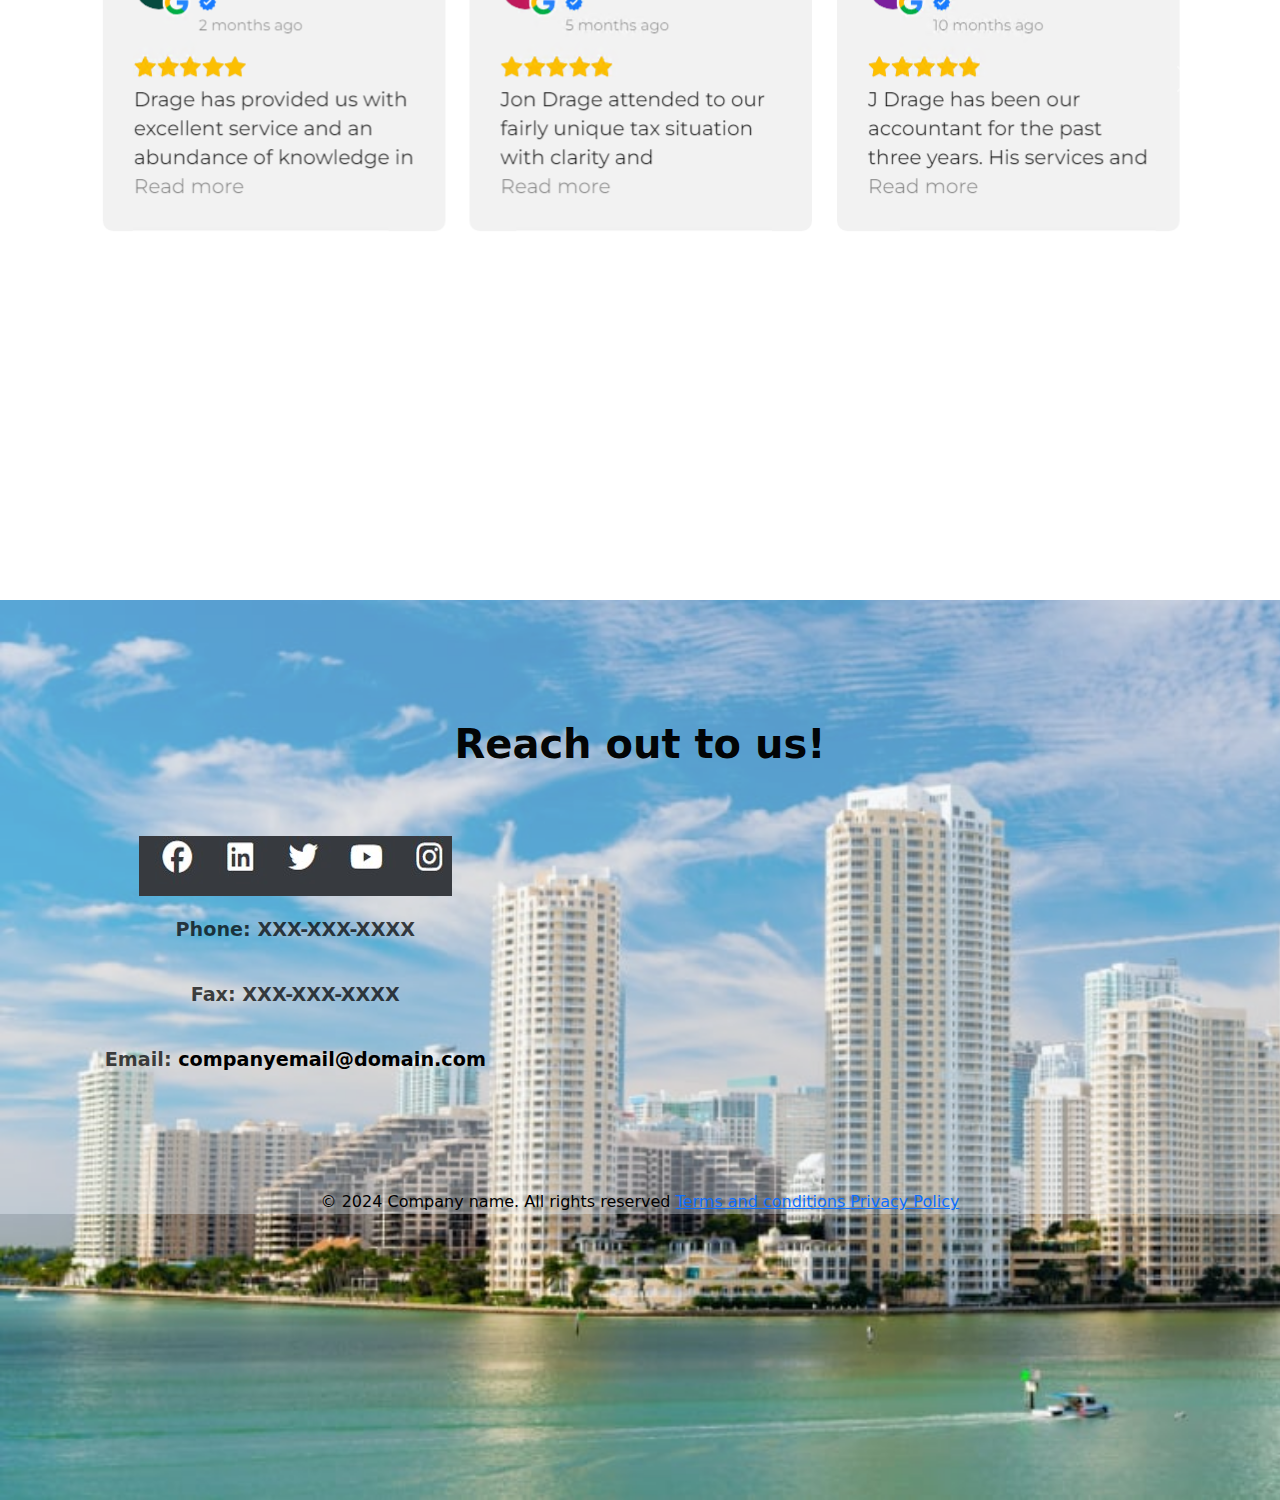
==== commit d9d29df4: "#test in home page Why are we the best?" ====
--- a/index.html
+++ b/index.html
@@ -112,9 +112,9 @@
             <div id="hp-5th-vp-content">
             <h2 class="vp-title">Why are we the best option?</h2>
             <ul id="hp-5th-vp-list">
-                <li class="vp-list-item"><i class="fa fa-check-circle-o" style="font-size:36px; color:rgb(6, 6, 97)"></i> We are  focused on precision, partnership, and performance</li>
-                <br><li class="vp-list-item"><i class="fa fa-check-circle-o" style="font-size:36px; color:rgb(6, 6, 97)"></i> Our location and networking are exceptional, we have access to USA and LATAM market</li>
-                <br><li class="vp-list-item"><i class="fa fa-check-circle-o" style="font-size:36px; color:rgb(6, 6, 97)"></i> We’re committed to empowering your business with exceptional talent that enables growth, stability, and long-term success</li>
+                <li class="vp-list-item" id="test"><i class="fa fa-check-circle-o" style="font-size:36px; color:rgb(6, 6, 97)"></i> We are  focused on precision, partnership, and performance</li>
+                <br><li class="vp-list-item" id="test"><i class="fa fa-check-circle-o" style="font-size:36px; color:rgb(6, 6, 97)"></i> Our location and networking are exceptional, we have access to USA and LATAM market</li>
+                <br><li class="vp-list-item" id="test"><i class="fa fa-check-circle-o" style="font-size:36px; color:rgb(6, 6, 97)"></i> We’re committed to empowering your business with exceptional talent that enables growth, stability, and long-term success</li>
             </ul></div>
         </div>
     </section>
--- a/style.css
+++ b/style.css
@@ -38,7 +38,7 @@
 
   /*GENERAL FONT COLOR AND SIZES*/
 
-  .vp-paragraph, .vp-list-item {
+  .vp-paragraph, .vp-list-item, #test {
     color: var(--paragraph-font-color);
     font-size: var(--paragraph-font-size);
   }
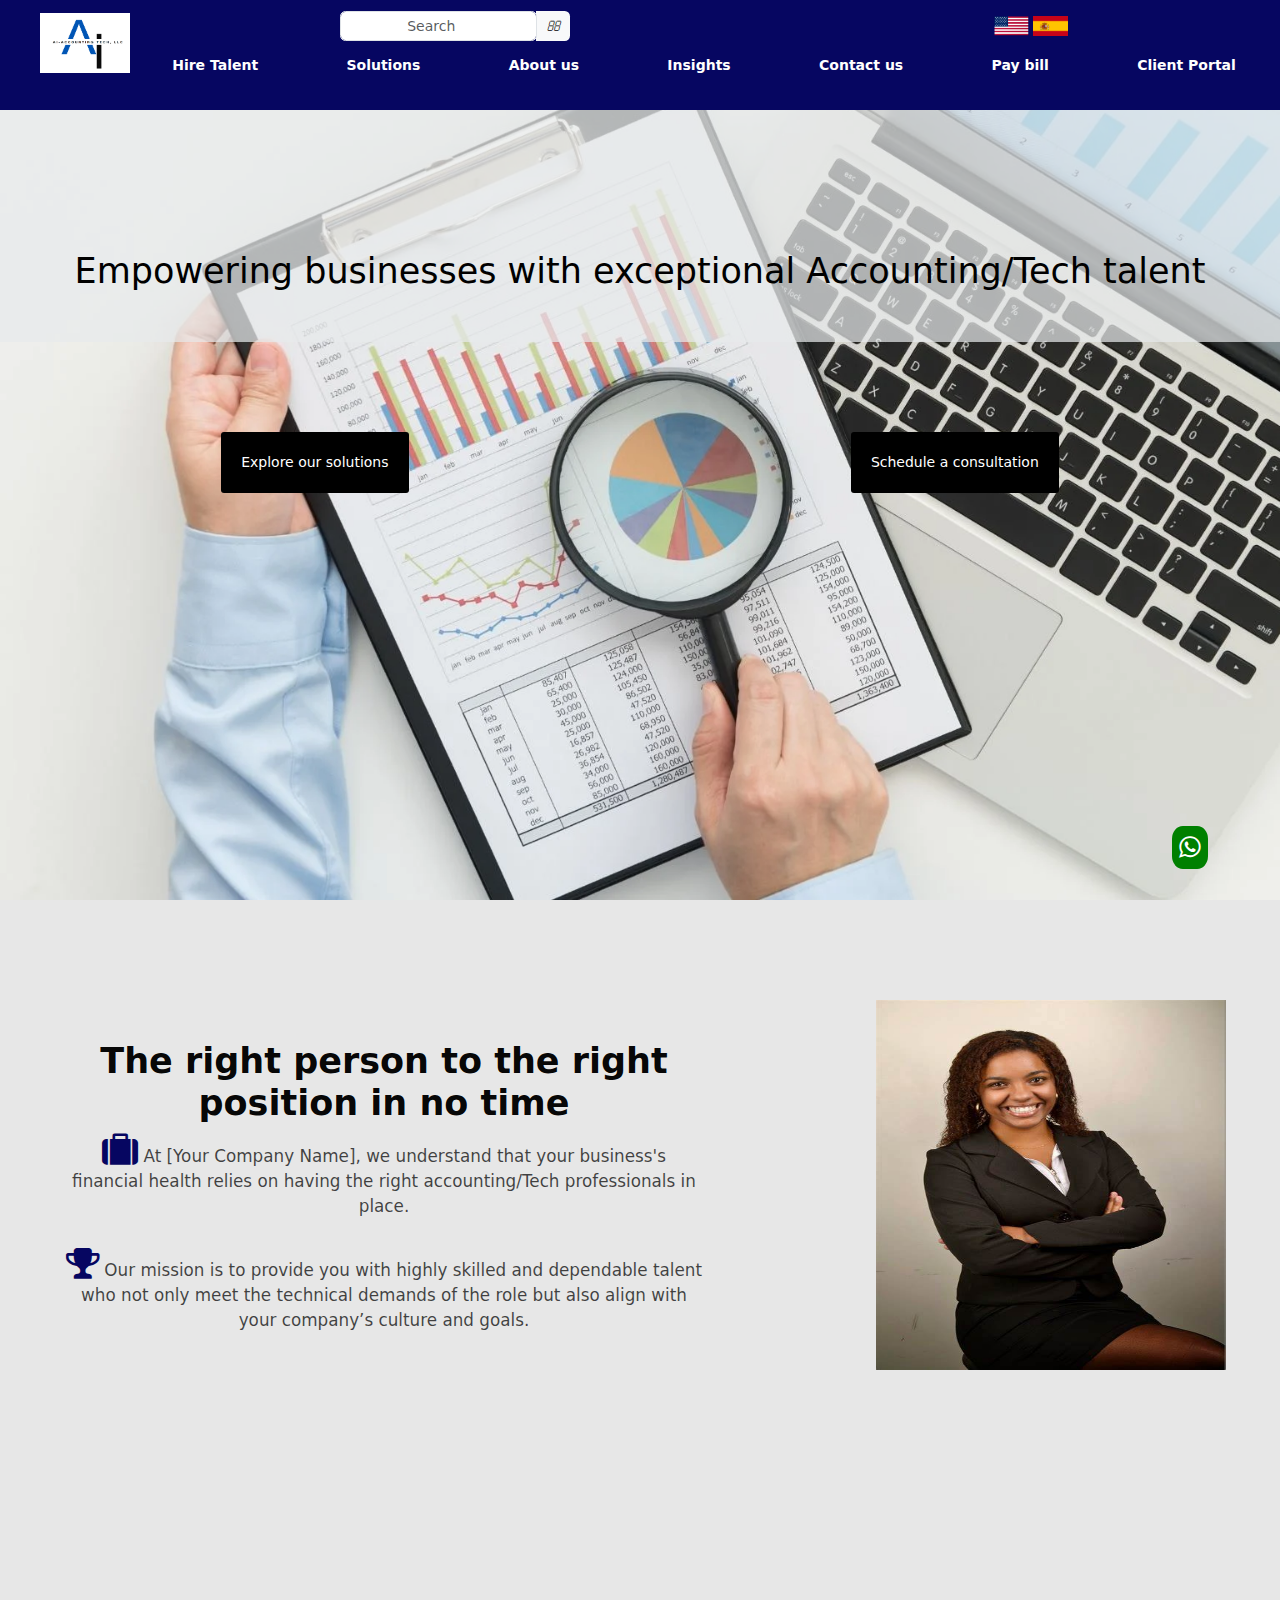
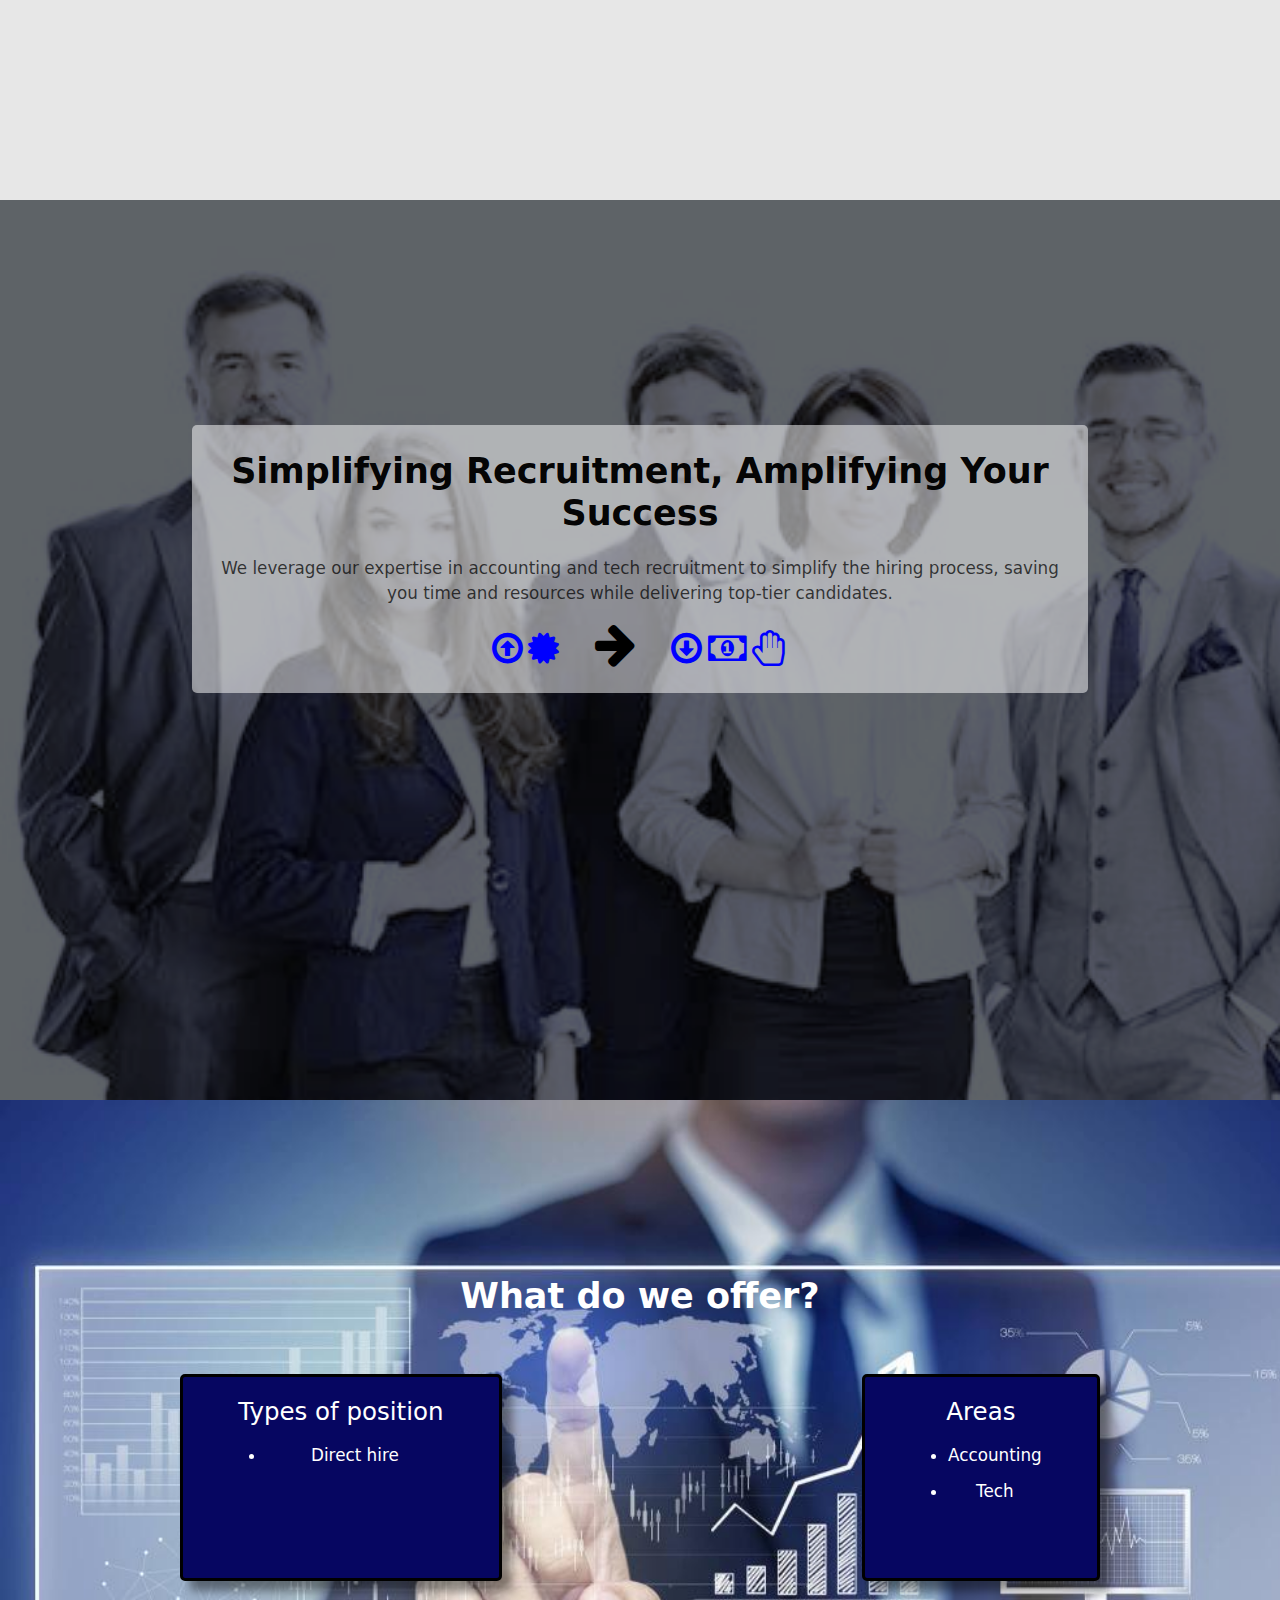
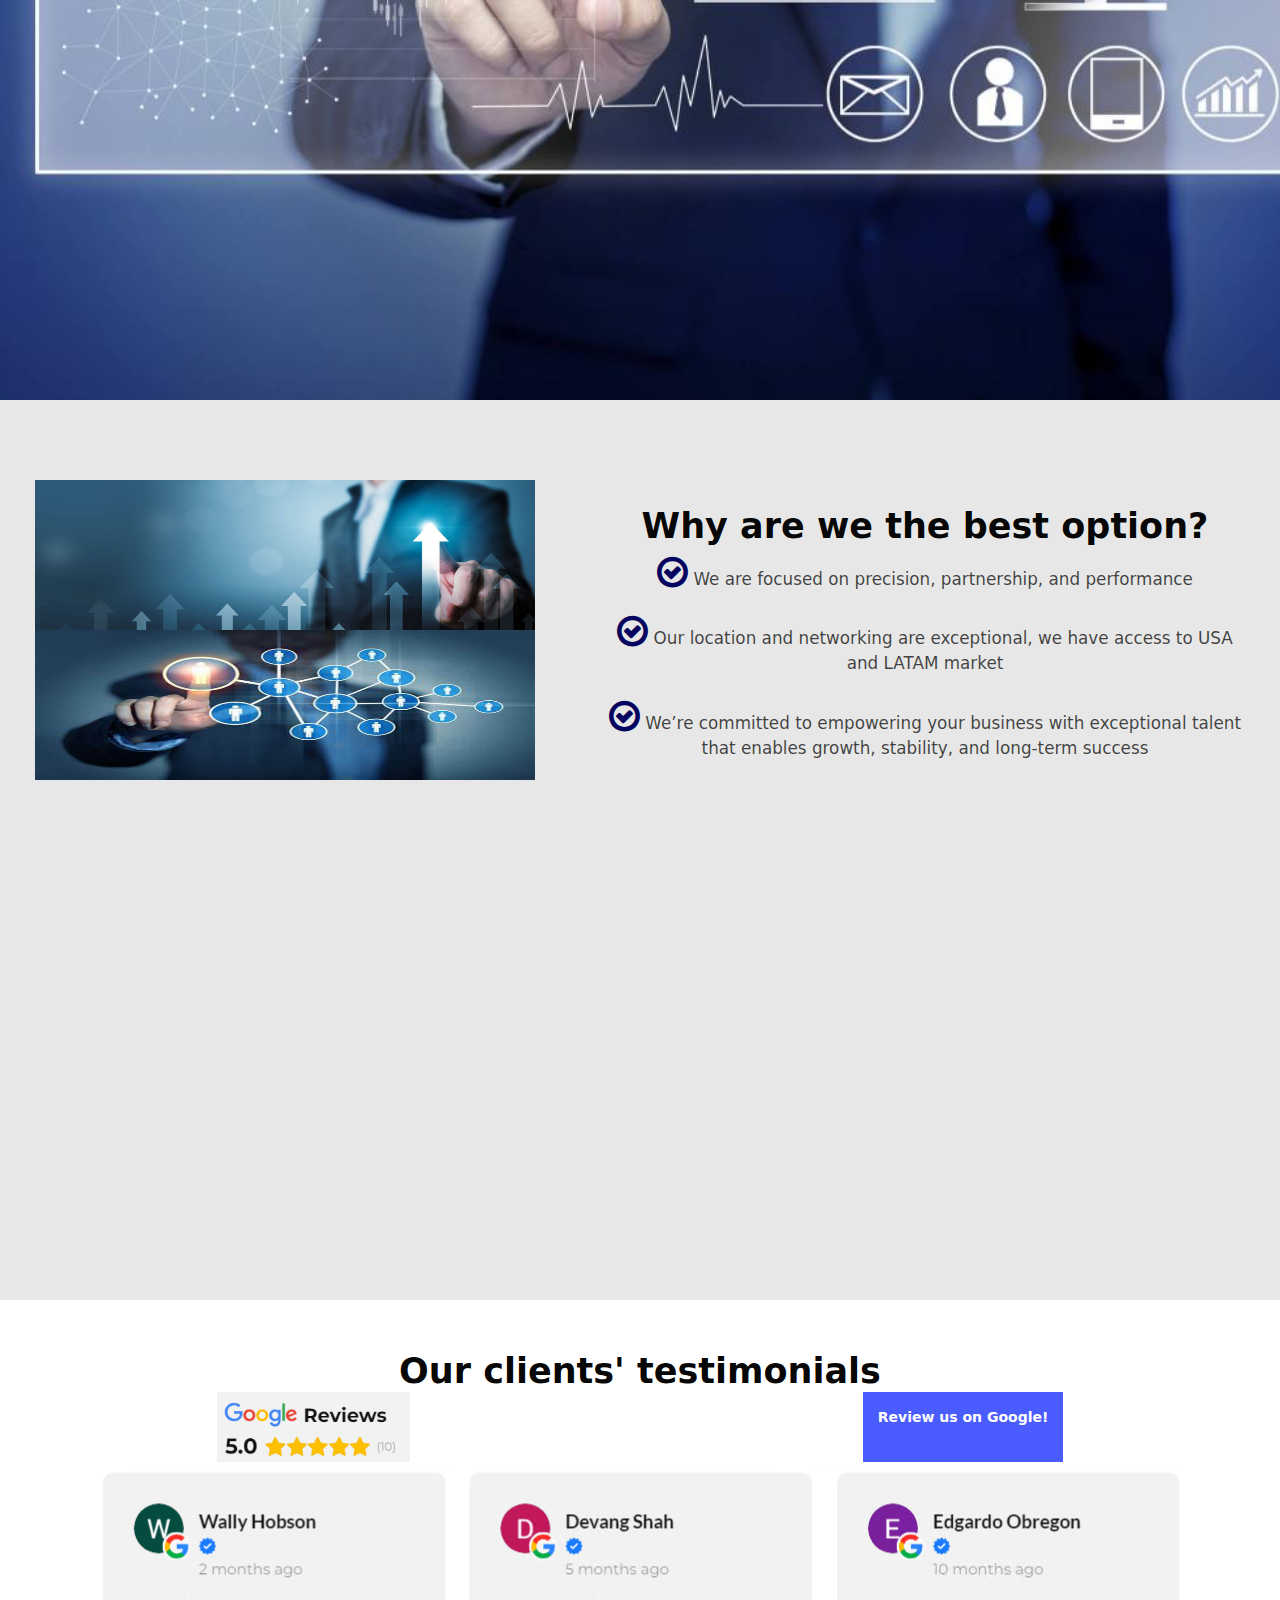
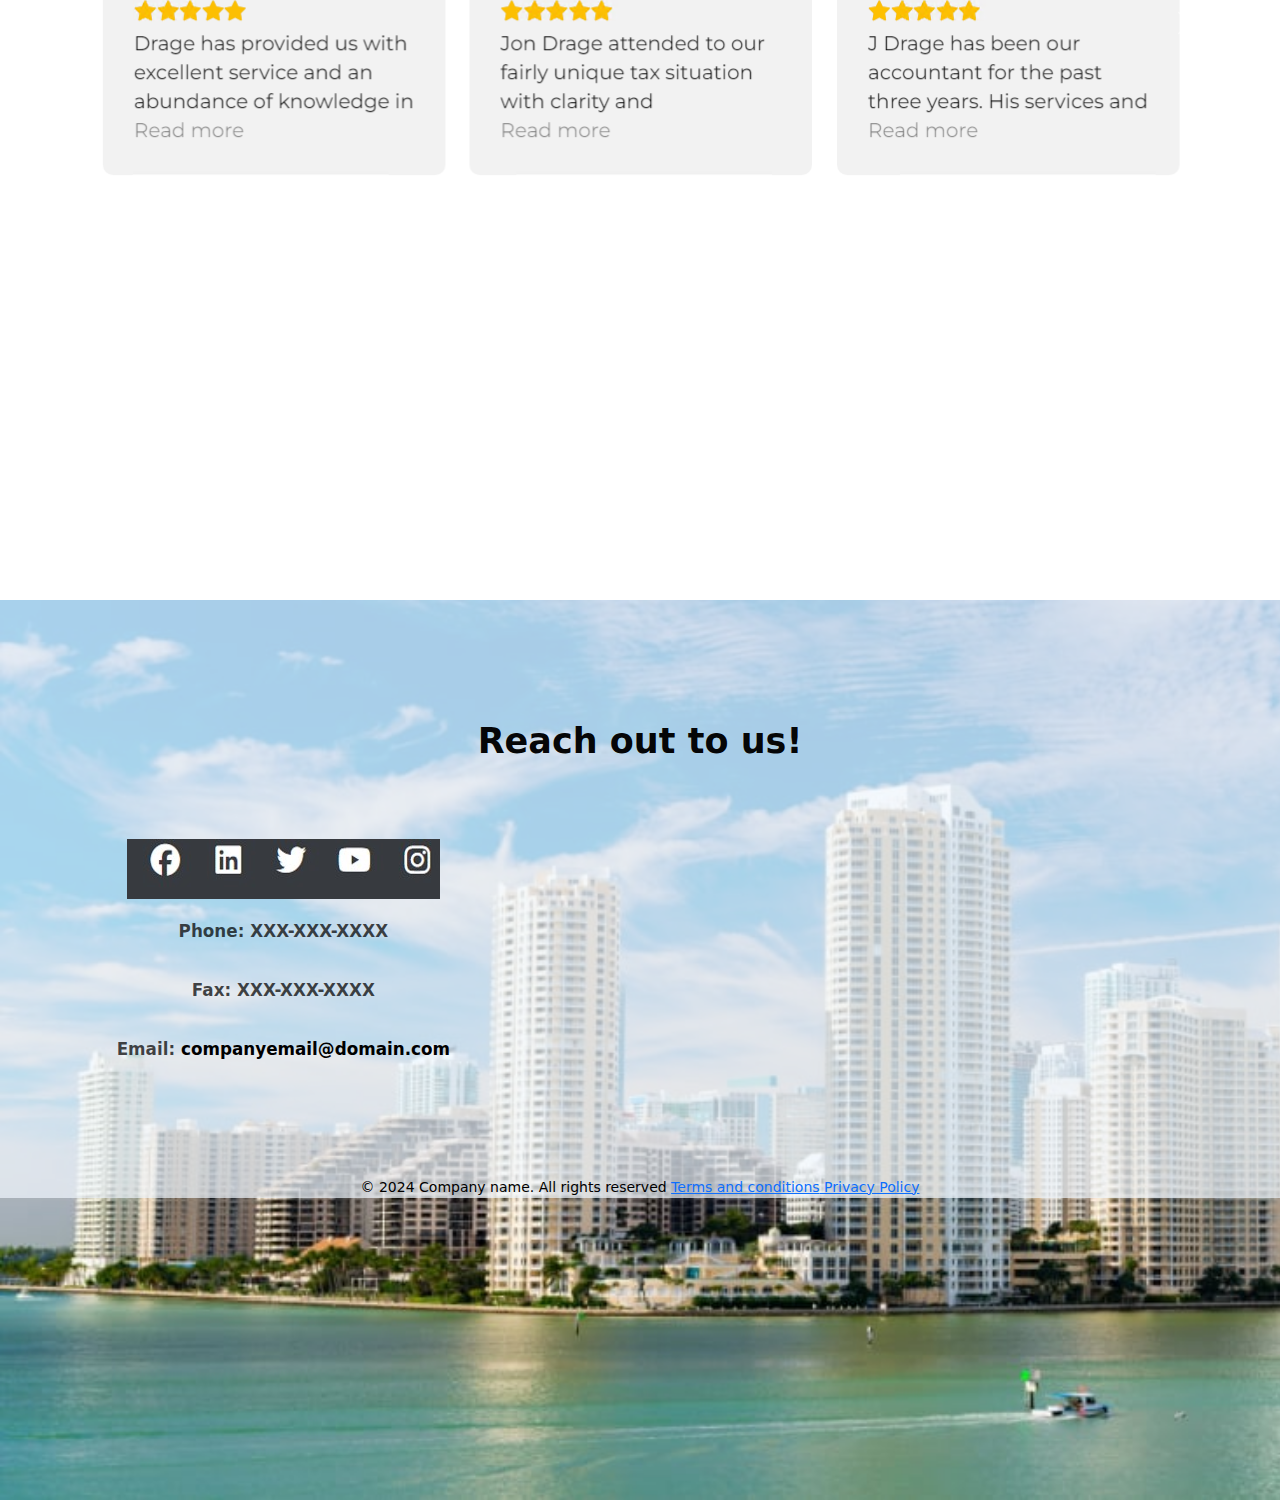
==== commit d76b7ab1: "Website with mobile optimization" ====
--- a/index.html
+++ b/index.html
@@ -40,6 +40,22 @@
                 <li class="menu-item"><a href="index6.html" target="_blank"> Contact us</a></li>
                 <li class="menu-item"><a href="https://secure.cpacharge.com/login">Pay bill</a></li>
                 <li class="menu-item"><a href="https://www.sharefile.com/">Client Portal</a></li>
+            </ul>
+        </nav>
+        <div id="collapse-menu">
+            <div class="collapsible-menu-lines"></div>
+            <div class="collapsible-menu-lines"></div>
+            <div class="collapsible-menu-lines"></div>
+        </div>
+        <nav id="nav-menu-collapsible">
+            <ul>
+                <li class="menu-item-collapsible"><a href="index2.html" target="_blank">Hire Talent</a></li>
+                <li class="menu-item-collapsible"><a href="index3.html" target="_blank">Solutions</a></li>
+                <li class="menu-item-collapsible"><a href="index4.html" target="_blank">About us</a></li>
+                <li class="menu-item-collapsible"><a href="index5.html" target="_blank">Insights</a></li>
+                <li class="menu-item-collapsible"><a href="index6.html" target="_blank"> Contact us</a></li>
+                <li class="menu-item-collapsible"><a href="https://secure.cpacharge.com/login">Pay bill</a></li>
+                <li class="menu-item-collapsible"><a href="https://www.sharefile.com/">Client Portal</a></li>
             </ul>
         </nav>
     </div>
@@ -167,6 +183,16 @@
     <script src="https://code.jquery.com/jquery-3.6.0.min.js"></script>
     <script src="https://cdn.jsdelivr.net/npm/@popperjs/core@2.10.2/dist/umd/popper.min.js"></script>
     <script src="https://cdn.jsdelivr.net/npm/bootstrap@5.3.3/dist/js/bootstrap.min.js"></script>   
+    <script>
+        function toggleMenu() {
+            let menu = document.getElementById('nav-menu-collapsible');
+            menu.classList.toggle('show');
+            let menuItems = document.getElementsByClassName('menu-item-collapsible');
+            menuItems.classList.toggle("show");
+        }
+
+        document.getElementById('collapse-menu').addEventListener('click', toggleMenu);
+    </script>
   </body>
 
 <html>
--- a/style.css
+++ b/style.css
@@ -24,6 +24,7 @@
     margin: 0 auto;
     text-align: center;
     padding: 0;
+    flex-wrap: wrap;
 
   }
   
@@ -48,6 +49,19 @@
     font-size: var(--title-font-size);
     font-weight: bold;
   }
+
+  #ht-2nd-vp-form-container> h2 { /**MOVE THIS THREE TO THEIR RESPECTIVE PLACES*/
+    padding: 80px 0 50px 0;
+  }
+
+  #solutions-1st-vp > h2 {
+    padding: 160px 0 50px 0;
+  }
+
+  #About-us-1st-vp {
+    padding-top: 190px;
+  }
+
 
 
 
@@ -88,7 +102,6 @@
     font-weight: bold;
     padding: 4px;
     border-radius: 5px;
-
   }
 
   .menu-item > a:hover {
@@ -115,8 +128,24 @@
     display: flex;
   }
 
-  #language-ribbon {
-    justify-content: flex-end;
+  #collapse-menu {
+    display: none;
+    background-color: var(--ribbon-color-bg);
+    border: gray 2px;
+    height: 10px;
+    width: 40px;
+    float: right;
+    padding-right: 20px;
+      }
+
+  .collapsible-menu-lines {
+    width: 30px;
+    height: 3px;
+    background: var(--ribbon-color-font);
+  }
+
+  #nav-menu-collapsible {
+    display: none;
   }
 
   /*Body content ALL index-----------------------------------------------------------------*/
@@ -134,13 +163,17 @@
     background-size: cover; 
   } 
 
+  #Home-page-Welcoming {
+    background-color: rgba(231, 234, 236, 0.712);
+  }
+
  #btns-hp-1st-vp {
   display: flex;
  }
 
  #Home-page-Welcoming {
   padding: 250px 0 50px 0;
-  color: white; /*FIND SOME WAY TO FIX OPACITY AND CHANGE THIS*/
+  color: black; /*FIND SOME WAY TO FIX OPACITY AND CHANGE THIS*/
  }
 
  #btns-hp-1st-vp-container {
@@ -182,7 +215,7 @@
  }
 
 /*2nd VP*/
-#home-page-2nd-vp {
+#home-page-2nd-vp, #hire-talent-2nd-vp {
   background-color: rgba(128, 128, 128, 0.192);
 }
 
@@ -204,7 +237,8 @@
  }
 
  #hp-2nd-vp-text > h2 {
-  margin-top: 5%;
+  padding-top: 140px;
+
  }
 
 
@@ -253,10 +287,12 @@
 
 #hp-4th-vp-offer{ 
   display: flex;
+  flex-wrap: wrap;
 }
 
 #hp-4th-vp-container > .vp-title {
   padding-top: 175px;
+  padding-bottom: 50px;
 }
 
 #hp-4th-vp-container > #hp-4th-vp-offer > article {
@@ -273,7 +309,11 @@
   padding: 5px 0;
  }
 
-/*4th VP*/
+/*5th VP*/
+#home-page-5th-vp {
+  background-color: rgba(128, 128, 128, 0.192);
+}
+
 #hp-5th-vp-container, #hp-5th-vp-img-container {
   display: flex;
 }
@@ -310,7 +350,7 @@
   padding: 0;
 }
 
-/*5th VP*/
+/*6th VP*/
 #home-page-6th-vp > .vp-title {
   padding-top: 50px;
   margin-bottom: 0;
@@ -480,18 +520,19 @@
 } 
 
 #footer-color-bg {
-  background-color: rgba(240, 248, 255, 0.37);
+  background-color: rgba(240, 248, 255, 0.699);
+  margin-bottom: 0;
   z-index:1;
 }
 
-.vp-title {
-  padding: 120px 0 50px 0;
+#footer-h2  {
+  padding: 120px 0 60px 0;
+  
 }
 
 #footer-top {
   display: flex;
-  padding-bottom: 90px;
-  
+  padding-bottom: 90px;  
  }
 
 #social-media > * {
@@ -502,6 +543,7 @@
 #address-map > iframe {
   width: 500px;
   height: 250px;
+  margin: 0;
 }
 
 #social-media> p> a{
@@ -509,9 +551,237 @@
   text-decoration: none;
 }
 
-
-  /*MEDIA*/
+#footer-bottom {
+  position: relative;
+  bottom: 0px;
+
+}
+
+
+  /*MEDIA-----------------------------------------------------------------------------------*/
+  @media screen and (min-width: 400px) and (max-width: 1000px) {
+    html {
+      font-size: 12px; /* 16px Default root font size */
+      }
+      /*Header----------*/
+      #collapse-menu {
+        display:flex ;
+        row-gap: 3px;
+      }
+
+      .show {
+        display: flex;
+    }
+
+      header {
+        background-color: var(--ribbon-color-bg);
+        height: 80px;
+      }
+
+      #logo {
+        width: 70px;
+        height: 50px;
+        padding: 3px;
+      }
+
+      #nav-menu {
+        display: none;
+      }
+      
+      /*HP 1st vp----------*/
+      .home-page-button {
+        padding: 12px;
+       }
+
+       /*HP 2nd vp----------*/
+      #hp-2nd-vp-img {
+        margin-top: 15%;
+       }
+
+       #hp-2nd-vp-text > h2 {
+        margin-top: 50px;
+        padding: 5px;  
+       }
+
+       #hp-2nd-vp-text {
+        margin-top: -20px;
+        width: 90%;
+       }
+
+       #hp-2nd-vp-img {
+        height: 250px;
+        width: 240px;
+        margin-top: 8%;
+       }
+
+       /*HP 4th vp----------*/
+      #hp-4th-vp-offer{ 
+        flex-direction: column;
+      }
+      
+      #hp-4th-vp-container > .vp-title {
+        padding-top: 35px;
+      }
+
+      #hp-4th-vp-container > #hp-4th-vp-offer > article {
+        padding: 15px;
+        border-radius: 5px;
+        border: var(--btn-1st-vp-bg) 3px solid;
+        box-shadow: 10px 10px 10px rgba(0, 0, 0, 0.432);
+      }
+
+      #hp-4th-vp-offer {
+        row-gap: 8px;
+      }
+
+      /*HP 5th vp----------*/
+      #hp-5th-vp-img-container, #hp-5th-vp-img-container > * {
+        display: none /*MEANWHILE______*/
+      }
+     
+      #hp-5th-vp-container, #hp-5th-vp-img-container {
+        display: flex;
+      }
+    
   
-  @media screen and (max-width: 480px) {
-    
+      #hp-5th-vp-container > #hp-5th-vp-content > .vp-title {
+        padding-top: 85px;
+      }
+      
+      #hp-5th-vp-content {
+        text-align: center;
+        width: 85%;
+      }
+
+      /*HP 6th vp----------*/
+      #carouselExampleControls {
+        width: 70%;
+      }
+
+      /*HT 1st vp----------*/
+      #ht-1st-vp-text-container {
+        top: 100px;
+        padding: 20px;
+        height: 70%;
+        width: 70%;
+      }
+
+      /*HT 2nd vp----------*/
+      #hire-talent-2nd-vp {
+        height: 900px;
+      }
+
+      #hire-form-steps-container {
+        flex-direction: column;
+      }
+      
+      #Form-steps-title {
+        padding: 30px 0 30px 0;
+      }
+      
+      #form-steps-subtitle {
+        padding: 40px;
+      }
+      
+      #hire-form-container {
+        width: 70%;
+        height:70%;
+        margin-top: 10px;
+      }
+      
+      #form-steps-container {
+        width: 70%;
+      }
+
+      /*Solutions 1st vp----------*/
+      #Solutions-list-container {
+        flex-direction: column;
+        row-gap: 5px;
+      }
+
+      #solutions-1st-vp > h2 {
+        padding: 120px 0 10px 0;
+      }
+
+      #Solutions-list-container > * {
+        width: 60%;
+      }
+      
+      /*Footer----------*/     
+      #footer-h2  {
+        padding: 90px 0 10px 0;
+      }
+      
+      #footer-top {
+         flex-direction: column;
+        padding-bottom: 0px;  
+       }
+      
+      #social-media > * {
+        padding: 5px;
+      }
+      
+      #address-map > iframe {
+        width: 300px;
+        height: 200px;
+        margin: 0;
+      }
+
+      
+      #footer-bottom {
+        position: relative;
+        padding-bottom: 40px;
+        padding-top: 10px;
+      
+      }
+  }
+  
+  @media screen and (min-width: 1000px) and (max-width: 1300px) {
+    html {
+      font-size: 14px; /* 16px Default root font size */
+      }
+
+      header {
+        background-color: var(--ribbon-color-bg);
+        height: 110px;
+      }
+
+      #hp-2nd-vp-img {
+        height: 370px;
+        width: 350px;
+        margin-top: 100px;
+       }
+
+       #footer-bottom {
+        position: relative;
+        bottom: 0px;
+
+        #footer-color-bg {
+          margin-bottom: 50px;
+        }
+      }
+  }
+
+  @media screen and (min-width: 1500px) and (max-width: 2000px) {
+    html {
+      font-size: 20px; /* 16px Default root font size */
+      }
+
+      header {
+        background-color: var(--ribbon-color-bg);
+        height: 130px;
+      }
+
+      #hp-2nd-vp-img {
+        margin-top: 17%;
+       }
+
+       #footer-bottom {
+        position: relative;
+        bottom: 0px;
+
+        #footer-color-bg {
+          margin-bottom: 50px;
+        }
+      }
   }